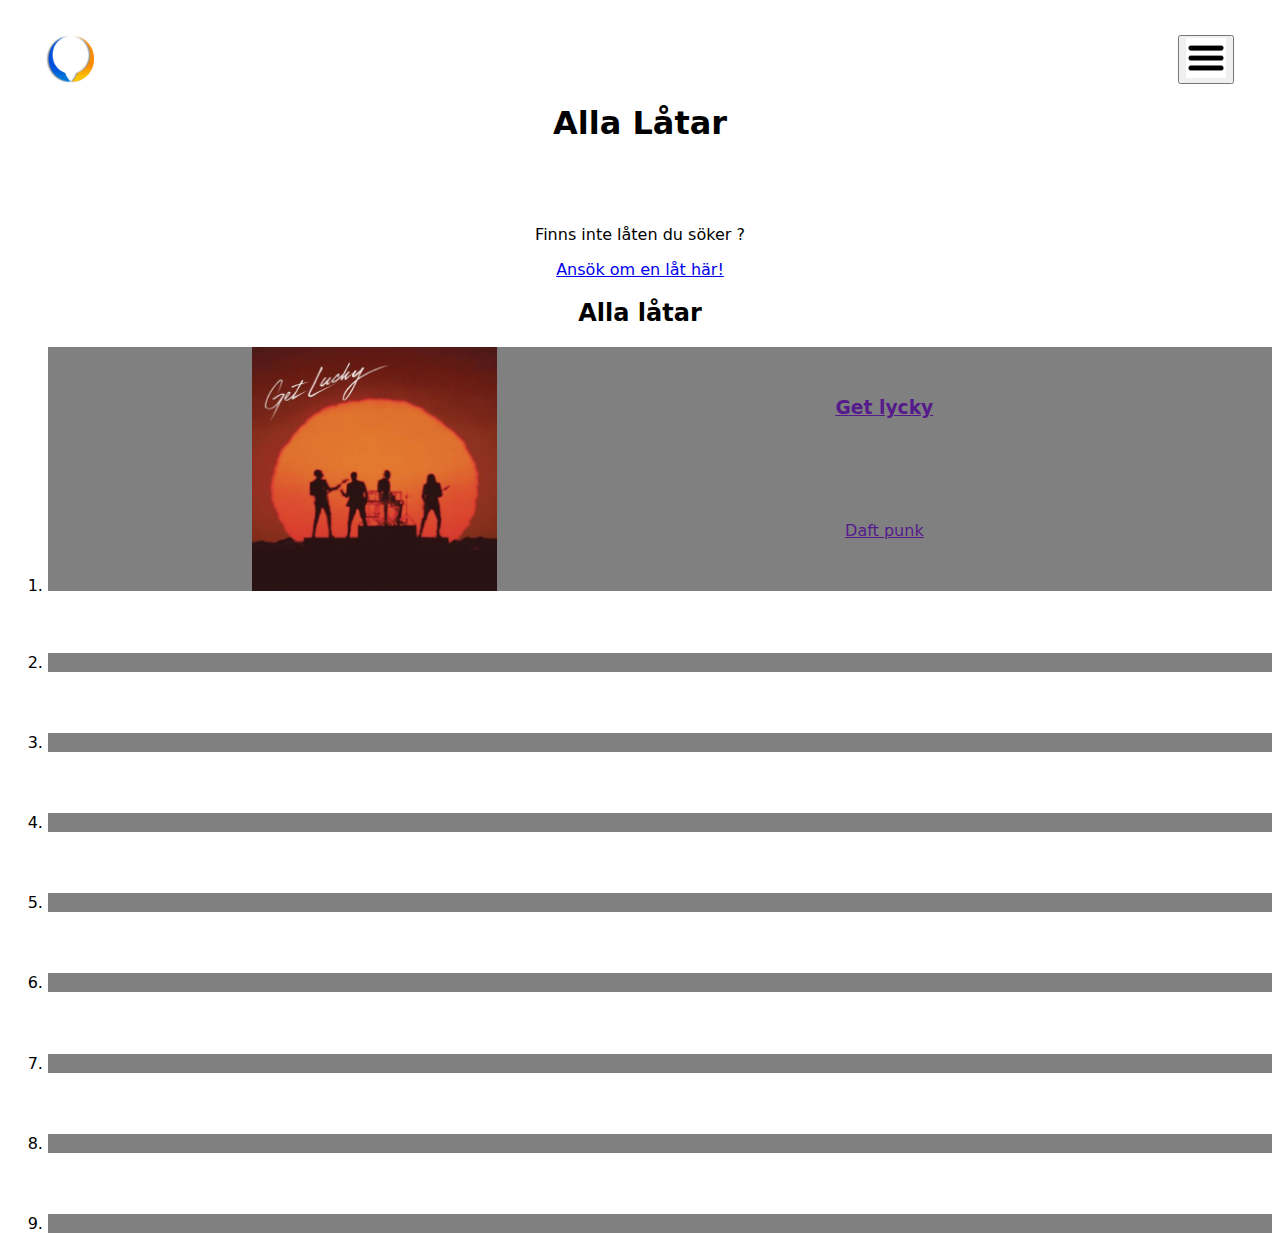
==== allaLatar.html @ bc0129ac "a" ====
<!DOCTYPE html>
<head>
    <meta charset="UTF-8">
    <title>Bättre Musik Inlärning </title>
    <link rel="stylesheet" href="CSS/styles.css">
    <script src="JS/script.js"></script>
    <meta name="viewport" content="width=device-width, initial-scale=1.0" />
</head>
<body id="allaLatarBody">
    <header>
        <h1>Alla Låtar</h1>
    </header>
    <nav id="closedMenu">
        <ul>
            <li >
                <a href="index.html">
                    <img src="IMG/logo.png" alt="Logo">
                </a>
            </li>
            <li>
                <button type="button" name="openMenu" id="openMenu"><img src="IMG/menu.png" alt="expandera menyn"></button>
            </li>
        </ul>
    </nav>
    <div id="fullScreenMenu">
        <ul>
            <li><a class="hittaLat" href="hittaDinNastaLat.html">Hitta en Ny Låt !</a></li>
            <li><a href="allaLatar.html">Alla Låtar</a></li>
            <li><a href="spelrum.html">spelrum</a></li>
            <li><a href="lektioner.html">Lektioner</a></li>
        </ul>
    </div>
    <section>
        <p>Finns inte låten du söker ?</p>
        <a href="formulär.html">Ansök om en låt här!</a>
    </section>

    <section>
        <h2>Alla låtar</h2>
        <ol>
            <li>
                <a href="">
                    <img src="IMG/getLuckyImg.jpeg" alt="get lucky bild">
                    <h3>Get lycky</h3>
                    <p>Daft punk</p>
                </a>
                
            </li>
            <li>
                <img>
                <h3></h3>
                <p></p>
            </li>
            <li>
                <img>
                <h3></h3>
                <p></p>
            </li>
            <li>
                <img>
                <h3></h3>
                <p></p>
            </li>
            <li>
                <img>
                <h3></h3>
                <p></p>
            </li>
            <li>
                <img>
                <h3></h3>
                <p></p>
            </li>
            <li>
                <img>
                <h3></h3>
                <p></p>
            </li>
            <li>
                <img>
                <h3></h3>
                <p></p>
            </li>
            <li>
                <img>
                <h3></h3>
                <p></p>
            </li>
        </ol>
    </section>

</body>
---- CSS/styles.css ----
/* global - mobile*/
body{
    font-family: system-ui, sans-serif;
    font-weight: normal;
    text-align: center;
    text-decoration: none;
    display:grid;
    grid-template-rows:
    75px
    auto
    auto
    50px
    ;
    grid-template-areas: 
    "nav"
    "header"
    "main"
    "footer"
    ;
}
nav{
    grid-area: nav;
}
#closedMenu{
    z-index:2;
}
#closedMenu ul{
    list-style: none;
    overflow:hidden;
    height: 100%;
    width: 100%;
    padding:0;
    padding-top:3vh;
    margin:0;
}
#closedMenu ul> li{
    display: inline-block;
}
#closedMenu ul img{
    width:3em;
    height:3em
}
#closedMenu ul> :nth-child(2){
    float:right;
    right:0;
    padding-right:3vw;
}

#closedMenu ul> :nth-child(1){
    float:left;
    left:0;
    padding-left:3vw;
}
#fullScreenMenu{
    z-index:1;
    width: 0;
    height:100vh;
    overflow:hidden;
    position:fixed;
    top:0;
    background:white;

}
#fullScreenMenu >ul{
    list-style-type:none;
    padding:0;
};

#fullScreenMenu > ul  li {
    padding-bottom:5em;
}


header>h2{
    grid-area: header;
}
header{
    padding-bottom:5vh;
}

/*Nästa låt form*/
#hittaDinNastaLatForm{
    width:0;
    z-index:1;
    background:white;
    height:97vh;
    overflow:hidden;
    position:absolute;
    top:3vh;
    left:50vw;
    transform: translate(-50%,0);

}
#index{
    grid-area: main;
    display:grid;
    grid-template-rows:
    30vh
    auto
    auto
    auto;
    grid-template-columns: 1fr;
    grid-gap: 2em 0;
    grid-template-areas: 
    "aktuellt "
    "hitta "
    "allaLatar "
    "spelrum"
    "lektioner "
    ;
    place-items: center;

}
#index>.aktuellt{
    grid-area: aktuellt;
    height:100%;

}
#index> .hittaDinNastaLat{
    grid-area: hitta;
    padding:1em 0.5em 1em 0.5em;
    border-radius: 10px;
    background:grey;
}
#index> a img{
max-height:20ch;
max-width:30ch
}



#index> .allaLatar{
    grid-area: allaLatar;
    padding:1em 0.5em 1em 0.5em;
    border-radius: 10px;
    background:grey;
}
#index> .spelrum{
    grid-area: spelrum;
    padding:1em 0.5em 1em 0.5em;
    border-radius: 10px;
    background:grey;
}

#index> .lektioner{
    grid-area: lektioner;
    padding:1em 0.5em 1em 0.5em;
    border: 1px salmon solid;
    border-radius: 10px;
    background:grey;
}


#index >.aktuellt > #aktuellt1{
    background-color: red;
    width:17em;
    height:100%;
}


#index  #flexContainer{
    background: grey;
    display:flex;
    flex-direction: column;
    justify-content: center;
    align-items: center;
    gap:10px;
    width:100%;
}
#index  #flexContainer > button{
    width:25%;
    width:15em;
    height:7em;
    padding:0;
    margin: 0 auto 0 auto;
}

#index > .lektioner{
    width:70%;
}
#index > .lektioner >h2{
    padding-right:100%;
    padding-bottom:5%;
}


/*Lektioner.html*/

#lektioner ul{
    padding:0;
}
#lektioner ul li{
    display:inline-block;
    overflow:hidden;
    padding: 15px;
    padding-top: 0;
}
#lektioner .flexContainerLektioner{
    display: flex;
    justify-content: center;
}

#lektioner > section  > img{
    max-height:35vh;
    max-width:55vw;
}
#lektioner > section noscript img{
    max-height:35vh;
    max-width:55vw;
}


/*Lektioner.html*/


/*Hittadin nästa låt*/
#hittaDinNastaLat section{
    padding:30px;
    padding-bottom:4rem;
    margin-top:40px;
    background:grey;
    height:35vh;
    
}
#hittaDinNastaLat ol{
    padding:0;
}
#hittaDinNastaLat label{
    padding:10% 30% 10% 30%;
}
#hittaDinNastaLat #test{
    position:absolute;
    width:90vw;
    height:80;
    background:white;
    z-index:1;
    left:0;
    overflow:hidden;
    min-width:0;
}

#hittaDinNastaLat ol li{
    overflow:hidden;
    background:grey;
    padding-bottom:4rem;
    padding-top:4rem;
    margin-bottom:3rem;
}

#hittaDinNastaLat section img{
    max-width:12em;
    max-height:12em;
}

#hittaDinNastaLat section h2{
    margin-top:0;
}

#hittaDinNastaLat #submitButton{
    padding:1em;
}

#hittaDinNastaLat #songContainer{
    display:none;
    overflow:hidden;
}
/*Hittadin nästa låt*/
/*allalåtar.html*/

#allaLatarBody section ol li a{
    display:grid;
    grid-template-columns: 20% 30%;
    grid-template-rows: 1fr 1fr;
    grid-template-areas: 
    "img title"
    "img artist";
    align-items: center;
    justify-content: space-evenly;
}
#allaLatarBody section ol li{
    
    background: grey;
    margin-bottom:5%;
}

#allaLatarBody section ol li img{
    grid-area: img;
    max-width:100%;
    max-height:100%;
    
    
}

#allaLatarBody section ol li h3{
    grid-area: title;
    margin:0;
}

#allaLatarBody section ol li p{
    grid-area: artist;
    margin:0;
}
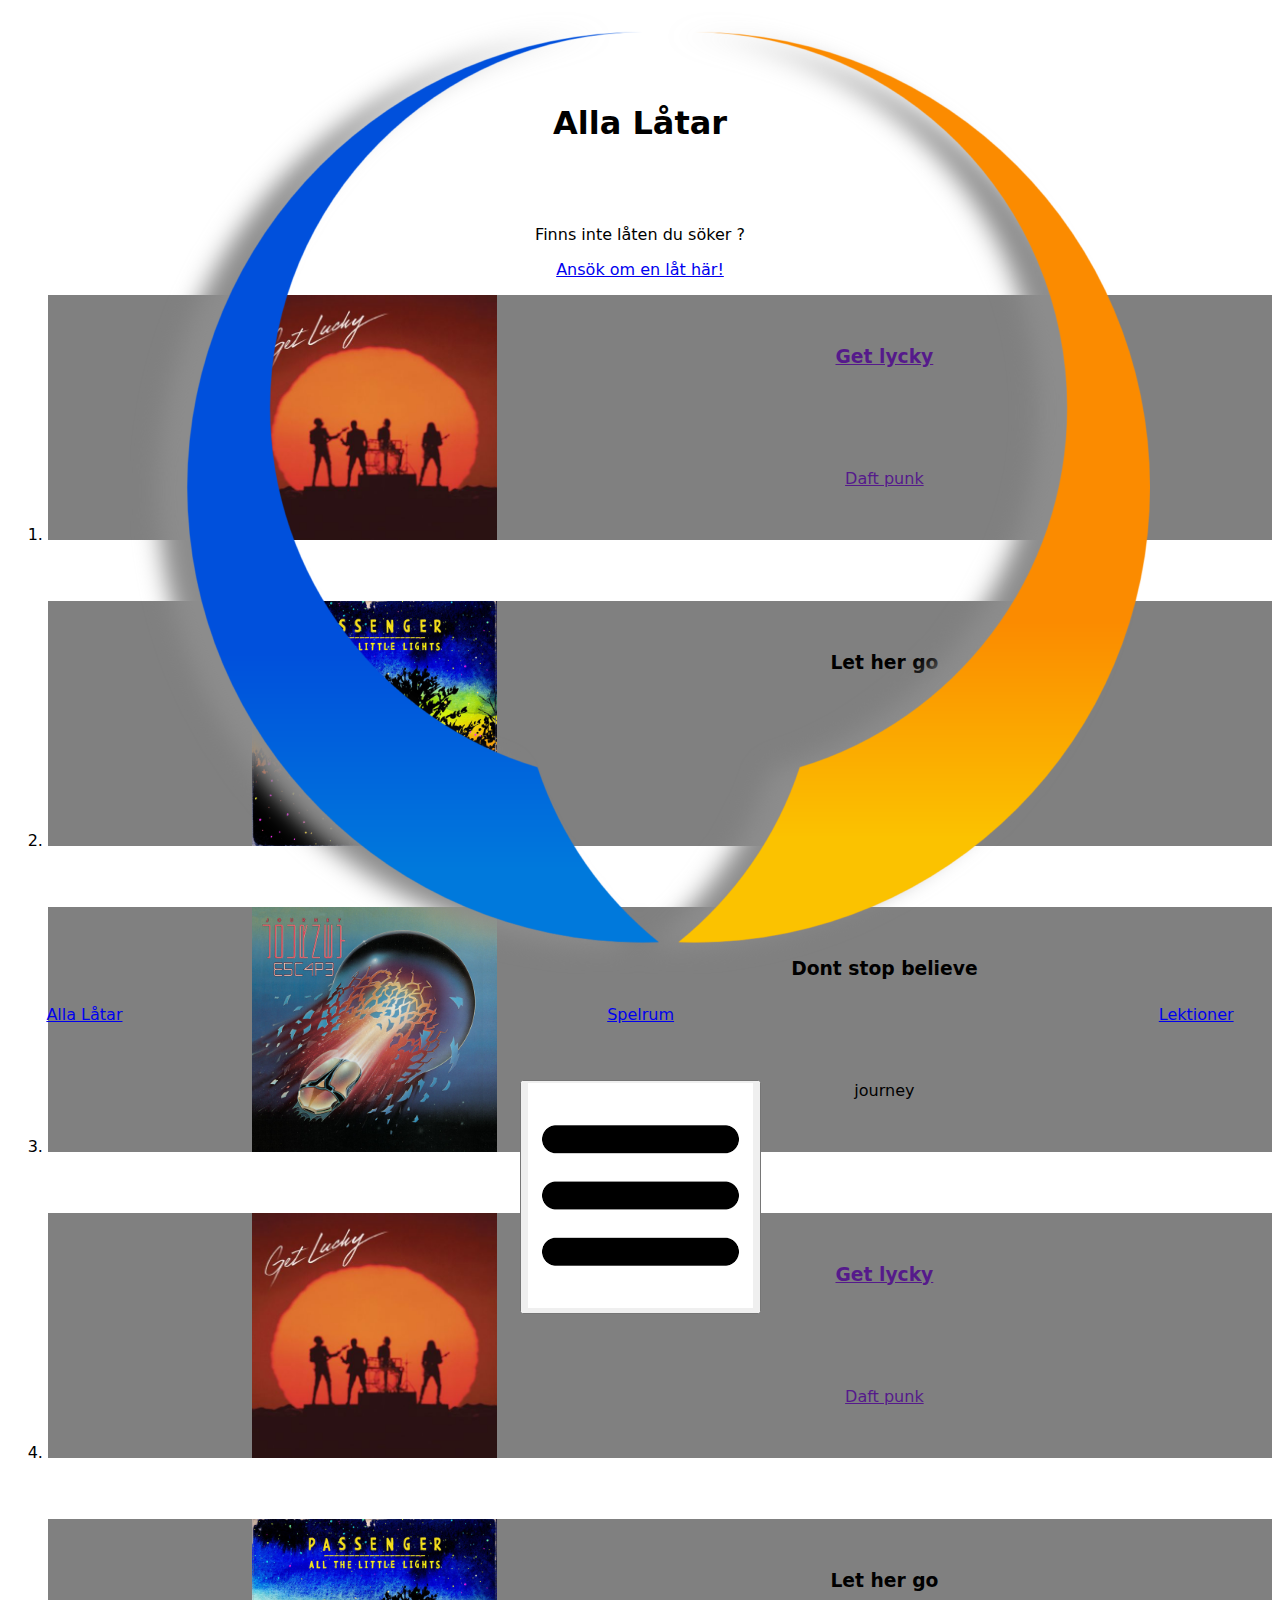
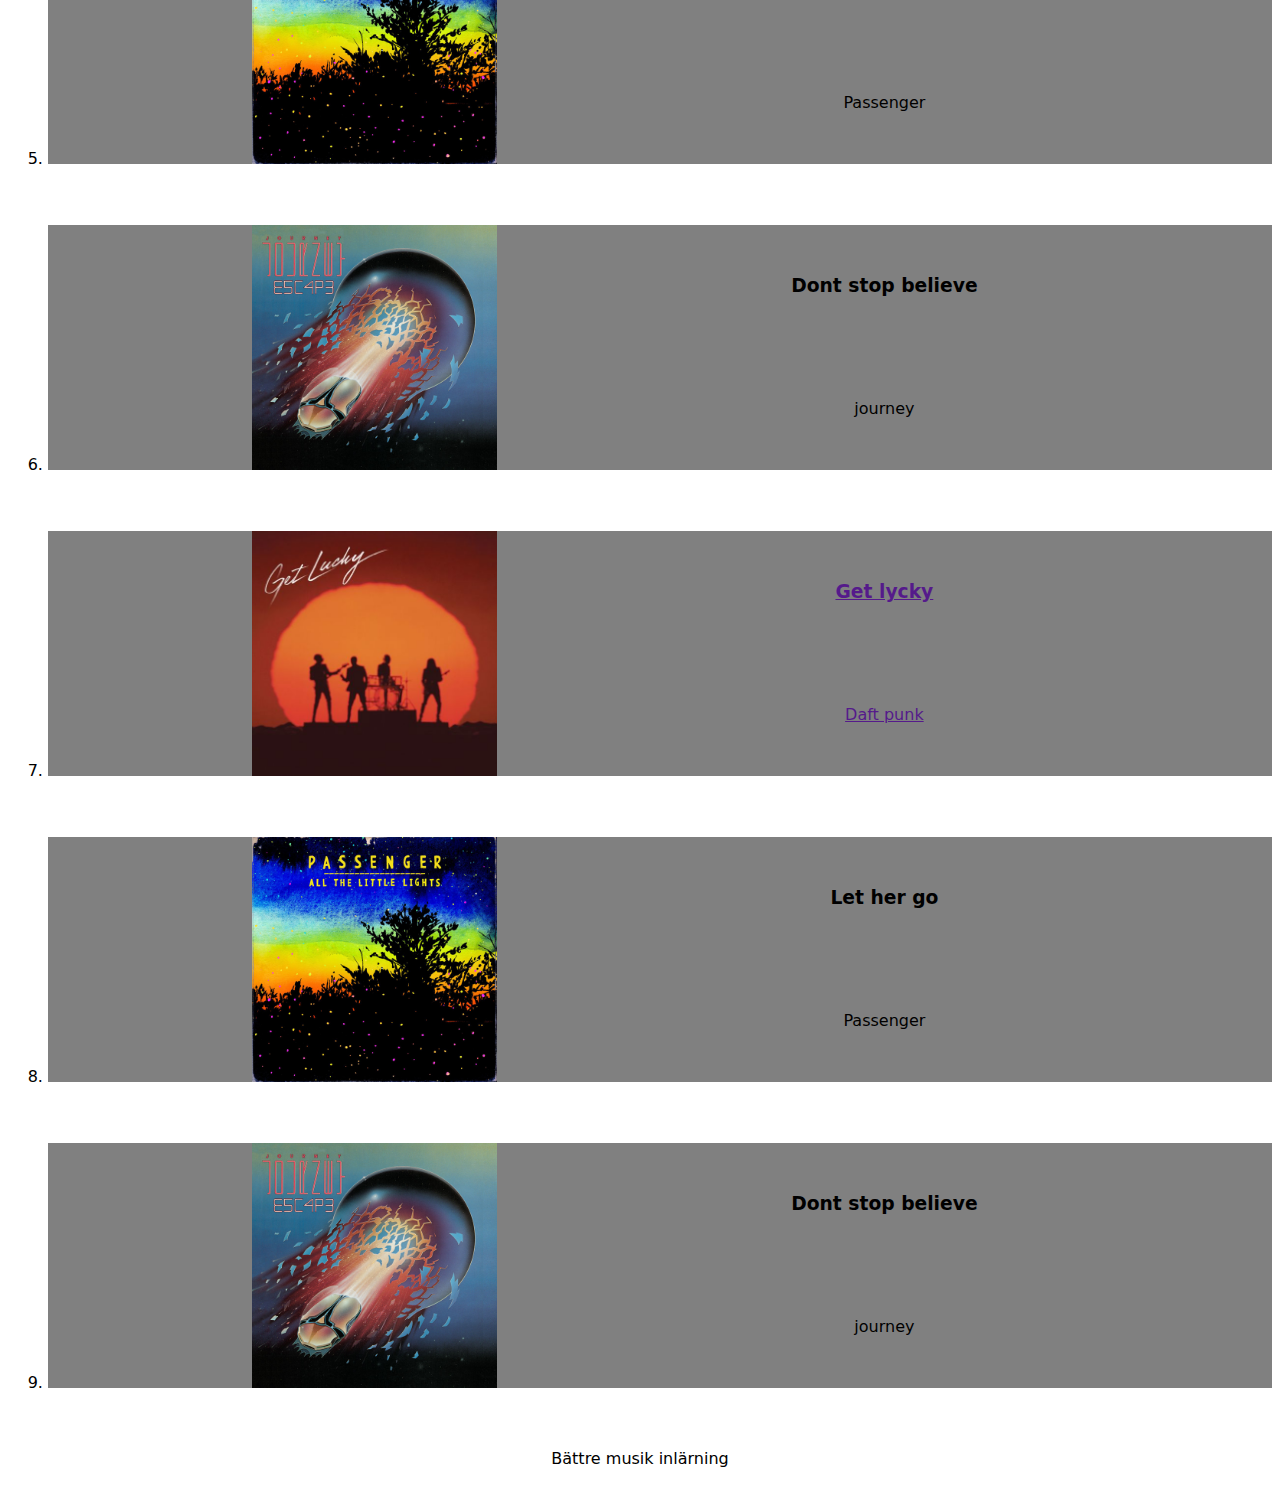
==== commit dd9860a4: "Last hemma" ====
--- a/allaLatar.html
+++ b/allaLatar.html
@@ -1,93 +1,112 @@
 <!DOCTYPE html>
-<head>
-    <meta charset="UTF-8">
-    <title>Bättre Musik Inlärning </title>
-    <link rel="stylesheet" href="CSS/styles.css">
-    <script src="JS/script.js"></script>
-    <meta name="viewport" content="width=device-width, initial-scale=1.0" />
-</head>
-<body id="allaLatarBody">
-    <header>
-        <h1>Alla Låtar</h1>
-    </header>
-    <nav id="closedMenu">
-        <ul>
-            <li >
-                <a href="index.html">
-                    <img src="IMG/logo.png" alt="Logo">
-                </a>
-            </li>
-            <li>
-                <button type="button" name="openMenu" id="openMenu"><img src="IMG/menu.png" alt="expandera menyn"></button>
-            </li>
-        </ul>
-    </nav>
-    <div id="fullScreenMenu">
-        <ul>
-            <li><a class="hittaLat" href="hittaDinNastaLat.html">Hitta en Ny Låt !</a></li>
-            <li><a href="allaLatar.html">Alla Låtar</a></li>
-            <li><a href="spelrum.html">spelrum</a></li>
-            <li><a href="lektioner.html">Lektioner</a></li>
-        </ul>
-    </div>
-    <section>
-        <p>Finns inte låten du söker ?</p>
-        <a href="formulär.html">Ansök om en låt här!</a>
-    </section>
-
-    <section>
-        <h2>Alla låtar</h2>
-        <ol>
-            <li>
-                <a href="">
-                    <img src="IMG/getLuckyImg.jpeg" alt="get lucky bild">
-                    <h3>Get lycky</h3>
-                    <p>Daft punk</p>
-                </a>
-                
-            </li>
-            <li>
-                <img>
-                <h3></h3>
-                <p></p>
-            </li>
-            <li>
-                <img>
-                <h3></h3>
-                <p></p>
-            </li>
-            <li>
-                <img>
-                <h3></h3>
-                <p></p>
-            </li>
-            <li>
-                <img>
-                <h3></h3>
-                <p></p>
-            </li>
-            <li>
-                <img>
-                <h3></h3>
-                <p></p>
-            </li>
-            <li>
-                <img>
-                <h3></h3>
-                <p></p>
-            </li>
-            <li>
-                <img>
-                <h3></h3>
-                <p></p>
-            </li>
-            <li>
-                <img>
-                <h3></h3>
-                <p></p>
-            </li>
-        </ol>
-    </section>
-
-</body>
-   +<html lang="sv">
+    <head>
+        <meta charset="UTF-8">
+        <title>Bättre Musik Inlärning </title>
+        <link rel="stylesheet" href="CSS/styles.css">
+        <script src="JS/script.js"></script>
+        <meta name="viewport" content="width=device-width, initial-scale=1.0">
+    </head>
+    <body id="allaLatarBody">
+        <header>
+            <h1>Alla Låtar</h1>
+        </header>
+        <nav id="closedMenu">
+            <a href="index.html" id="logo">
+                <img src="IMG/logo.png" alt="Logo">
+            </a>
+            <ul id="navList">
+                <li><a href="allaLatar.html">Alla Låtar</a></li>
+                <li><a href="lektioner.html">Lektioner</a></li>
+                <li><a href="spelrum.html">Spelrum</a></li>
+            </ul>
+            <button type="button" name="openMenu" id="openMenu"><img src="IMG/menu.png" alt="expandera menyn"></button>
+        </nav>
+        <div id="fullScreenMenu" >
+            <ul>
+                <li><a class="hiddenMenuLink href="index.html" tabindex="-1">Hem</a></li>
+                <li><a class="hiddenMenuLink class="hittaLat" href="hittaDinNastaLat.html" tabindex="-1">Hitta en Ny Låt !</a></li>
+                <li><a class="hiddenMenuLink href="allaLatar.html" tabindex="-1">Alla Låtar</a></li>
+                <li><a class="hiddenMenuLink href="spelrum.html" tabindex="-1">spelrum</a></li>
+                <li><a class="hiddenMenuLink href="lektioner.html tabindex="-1">Lektioner</a></li>
+            </ul>
+        </div>
+        <main id="allaLatar">
+            <section>
+                <p>Finns inte låten du söker ?</p>
+                <a href="formulär.html">Ansök om en låt här!</a>
+                <ol start="1">
+                    <li>
+                        <a href="">
+                            <img src="IMG/getLuckyImg.jpeg" alt="get lucky bild">
+                            <h3>Get lycky</h3>
+                            <p>Daft punk</p>
+                        </a>
+                        
+                    </li>
+                    <li>
+                        <a>
+                            <img src="IMG/letHerGoImg.jpeg" alt="Bild för let her go">
+                            <h3>Let her go</h3>
+                            <p>Passenger</p>
+                        </a>
+                    </li>
+                    <li>
+                        <a>
+                            <img src="IMG/dontStopBelievingImg.jpeg" alt="bild för dont stop belieng">
+                            <h3>Dont stop believe</h3>
+                            <p>journey</p>
+                        </a>
+                    </li>
+                    <li>
+                        <a href="">
+                            <img src="IMG/getLuckyImg.jpeg" alt="get lucky bild">
+                            <h3>Get lycky</h3>
+                            <p>Daft punk</p>
+                        </a>
+                        
+                    </li>
+                    <li>
+                        <a>
+                            <img src="IMG/letHerGoImg.jpeg" alt="Bild för let her go">
+                            <h3>Let her go</h3>
+                            <p>Passenger</p>
+                        </a>
+                    </li>
+                    <li>
+                        <a>
+                            <img src="IMG/dontStopBelievingImg.jpeg" alt="bild för dont stop belieng">
+                            <h3>Dont stop believe</h3>
+                            <p>journey</p>
+                        </a>
+                    </li>
+                    <li>
+                        <a href="">
+                            <img src="IMG/getLuckyImg.jpeg" alt="get lucky bild">
+                            <h3>Get lycky</h3>
+                            <p>Daft punk</p>
+                        </a>
+                        
+                    </li>
+                    <li>
+                        <a>
+                            <img src="IMG/letHerGoImg.jpeg" alt="Bild för let her go">
+                            <h3>Let her go</h3>
+                            <p>Passenger</p>
+                        </a>
+                    </li>
+                    <li>
+                        <a>
+                            <img src="IMG/dontStopBelievingImg.jpeg" alt="bild för dont stop belieng">
+                            <h3>Dont stop believe</h3>
+                            <p>journey</p>
+                        </a>
+                    </li>
+                </ol>
+            </section>
+        </main>
+        <footer>
+            Bättre musik inlärning
+        </footer>
+    </body>
+</html>--- a/CSS/styles.css
+++ b/CSS/styles.css
@@ -57,7 +57,7 @@
     height:100vh;
     overflow:hidden;
     position:fixed;
-    top:0;
+    top:10%;
     background:white;
 
 }
@@ -299,4 +299,44 @@
 #allaLatarBody section ol li p{
     grid-area: artist;
     margin:0;
-}+}
+
+/*ALLA LÅTAR*/
+
+/*Latsida.html*/
+
+#indexLatSida main button img{
+    max-width:5em;
+    max-height:5em;
+    pointer-events: none;
+}
+
+#indexLatSida main #ackord{
+    max-width:97vw;
+}
+#indexLatSida main div:nth-of-type(1){
+    background:grey;
+    padding-bottom:3em;
+}
+
+/*Latsida*/
+/*Spelrum*/
+#indexSpelrum >main>section:first-of-type > div{
+    background:grey;
+    display:flex;
+    flex-direction:row;
+    text-align:center;
+    justify-content:center;
+    width:50vw;
+    margin-left:auto;
+    margin-right:auto;
+}
+#indexSpelrum >main>section:first-of-type>img{
+    max-width:10em;
+    max-height:10em;
+}
+#indexSpelrum >main>section:first-of-type>div img{
+    max-width:3em;
+    max-height:3em;
+}
+/*Spelrum*/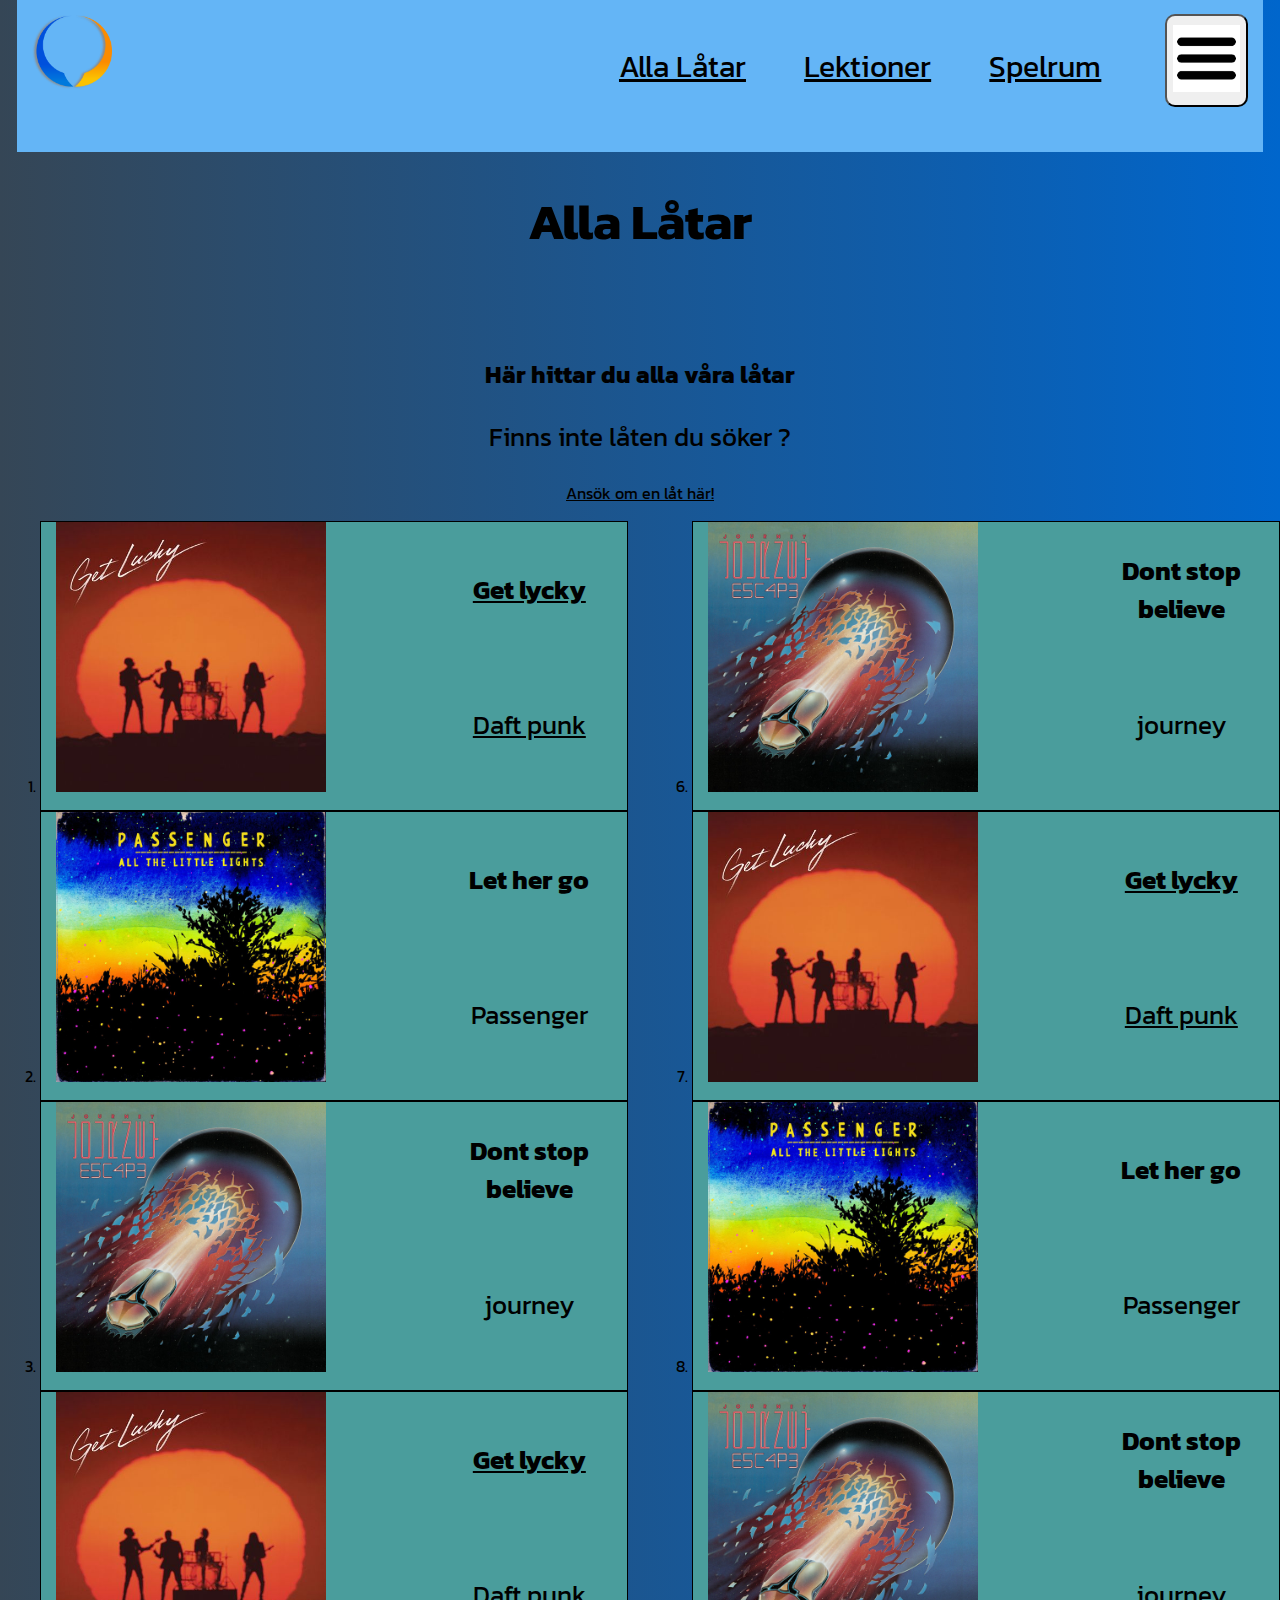
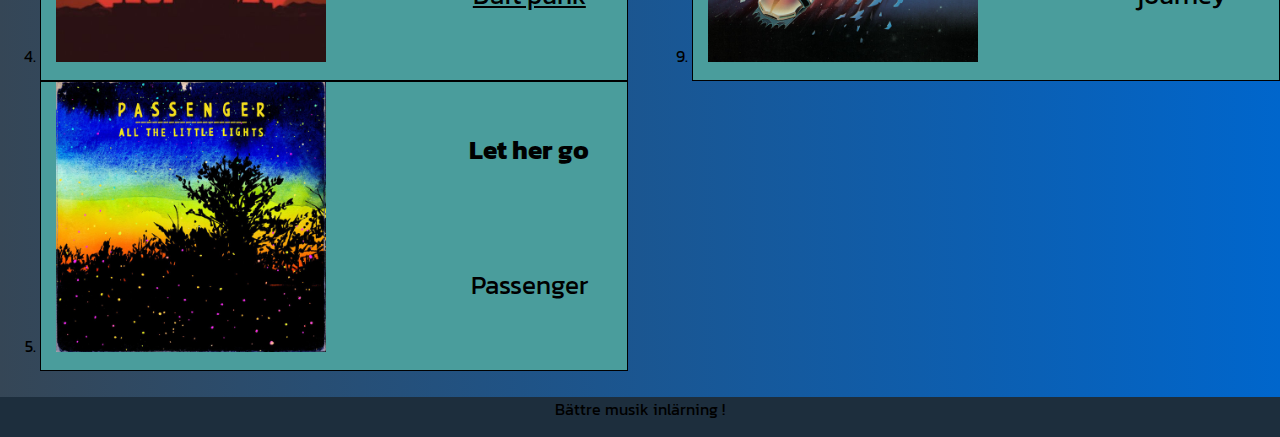
==== commit 572e6d08: "typ sista" ====
--- a/allaLatar.html
+++ b/allaLatar.html
@@ -11,6 +11,9 @@
         <header>
             <h1>Alla Låtar</h1>
         </header>
+        <!-- Meny som altid är synlig
+        ul är endast synlig på breda skärmar
+        -->
         <nav id="closedMenu">
             <a href="index.html" id="logo">
                 <img src="IMG/logo.png" alt="Logo">
@@ -22,17 +25,21 @@
             </ul>
             <button type="button" name="openMenu" id="openMenu"><img src="IMG/menu.png" alt="expandera menyn"></button>
         </nav>
+        <!--Meny som expanderar, ej synlig i vanliga fall
+        -->
         <div id="fullScreenMenu" >
             <ul>
-                <li><a class="hiddenMenuLink href="index.html" tabindex="-1">Hem</a></li>
-                <li><a class="hiddenMenuLink class="hittaLat" href="hittaDinNastaLat.html" tabindex="-1">Hitta en Ny Låt !</a></li>
-                <li><a class="hiddenMenuLink href="allaLatar.html" tabindex="-1">Alla Låtar</a></li>
-                <li><a class="hiddenMenuLink href="spelrum.html" tabindex="-1">spelrum</a></li>
-                <li><a class="hiddenMenuLink href="lektioner.html tabindex="-1">Lektioner</a></li>
+                <li><a class="hiddenMenuLink" href="index.html" tabindex="-1">Hem</a></li>
+                <li><a class="hiddenMenuLink" class="hittaLat" href="hittaDinNastaLat.html" tabindex="-1">Hitta en Ny Låt !</a></li>
+                <li><a class="hiddenMenuLink" href="allaLatar.html" tabindex="-1">Alla Låtar</a></li>
+                <li><a class="hiddenMenuLink" href="spelrum.html" tabindex="-1">spelrum</a></li>
+                <li><a class="hiddenMenuLink" href="lektioner.html tabindex="-1">Lektioner</a></li>
             </ul>
         </div>
         <main id="allaLatar">
+            <!-- Section med titel och en ordnard lista som startar på 1-->
             <section>
+                <h2>Här hittar du alla våra låtar</h2>
                 <p>Finns inte låten du söker ?</p>
                 <a href="formulär.html">Ansök om en låt här!</a>
                 <ol start="1">
--- a/CSS/styles.css
+++ b/CSS/styles.css
@@ -1,12 +1,28 @@
+@import url('https://fonts.googleapis.com/css2?family=Kanit:ital,wght@0,100;0,200;0,300;0,400;0,500;0,600;0,700;0,800;0,900;1,100;1,200;1,300;1,400;1,500;1,600;1,700;1,800;1,900&display=swap');
+
+/*Berättar var fontent kan laddas ner ifrån, hittar dock ej filen*/
+
+@font-face {
+    font-family: system-ui;
+    src: url(system-ui.woff);
+}
+/*Importerar en fonten kanit*/
+
 /* global - mobile*/
+
+/*Skapar en grid där standard html elementen ska var, ser även till så att allt hamnar i center
+Gör en fontstack och väljer font-weight
+*/
 body{
-    font-family: system-ui, sans-serif;
+    font-family: Kanit,system-ui, sans-serif;
     font-weight: normal;
     text-align: center;
+    justify-content:center;
     text-decoration: none;
     display:grid;
+    place-items:center;
     grid-template-rows:
-    75px
+    150px
     auto
     auto
     50px
@@ -14,70 +30,120 @@
     grid-template-areas: 
     "nav"
     "header"
-    "main"
-    "footer"
-    ;
+    "main";
+    margin:0;
+    background-image:linear-gradient(to right,	#354656,#0066cc);
+    min-height: 100vh;
+    position: relative;
+}
+/*Ställer in värden för generella element som att sections ska ha border-radius*/
+h1{
+    font-size:2.5rem;
+}
+a:link{
+    color:black;
+    text-decoration: underline;
+}
+footer::after{
+    content:'!';
+}
+
+a:visited {
+    color: black;
+  }
+a:hover{
+    color:red;
+    text-decoration:underline;
+}
+a:focus {
+    outline: none; 
+    border-bottom: 1Ch solid blue; 
 }
 nav{
     grid-area: nav;
 }
+footer{
+    background:#1d2e3d;
+    position: absolute;
+    bottom: 0;
+    width: 100%;
+    height: 2.5rem;  
+}
+button{
+    border-radius:10px;
+}
+section{
+    border-radius:5Ex;
+}
+table, th, td {
+    border: 1px solid black;
+    border-collapse: collapse;
+  }
+td,th{
+    padding:5px;
+}
+li{
+    padding-bottom:2vh;
+}
+
+header>h2{
+    grid-area: header;
+}
+header{
+    padding-bottom:5vh;
+}
+/* Gör att menyn alltid hamnar överst och placerar föremålen på rätt plats */
 #closedMenu{
     z-index:2;
-}
+    display:flex;
+    width:95vw;
+    height:auto;
+    padding:15px;
+}
+/*Gör att listan är osynlig på små skärmar*/
 #closedMenu ul{
-    list-style: none;
-    overflow:hidden;
-    height: 100%;
-    width: 100%;
-    padding:0;
-    padding-top:3vh;
-    margin:0;
-}
+    display:none;
+}
+/*Gör listan horizontell*/
 #closedMenu ul> li{
     display: inline-block;
 }
-#closedMenu ul img{
-    width:3em;
-    height:3em
-}
-#closedMenu ul> :nth-child(2){
-    float:right;
-    right:0;
-    padding-right:3vw;
-}
-
-#closedMenu ul> :nth-child(1){
-    float:left;
-    left:0;
+/*Ställer in storlekar på objekten*/
+#closedMenu  img{
+    max-width:5em;
+    max-height:5em
+}
+#closedMenu button{
+    margin-left:auto;
+    height:7em;
+}
+#closedMenu:first-child{   
     padding-left:3vw;
 }
+/*Fullskärmsmenyn är över allt annat men under menyn
+Width=0 för att den ej ska synas
+position:fixed; eftersom om använaren scrollar kommer menyn följa med.
+*/
 #fullScreenMenu{
     z-index:1;
+    padding-top:5vh;
     width: 0;
     height:100vh;
     overflow:hidden;
     position:fixed;
-    top:10%;
-    background:white;
-
+    background:#64b5f6;
+    top:15vh;
 }
 #fullScreenMenu >ul{
     list-style-type:none;
     padding:0;
-};
-
-#fullScreenMenu > ul  li {
-    padding-bottom:5em;
-}
-
-
-header>h2{
-    grid-area: header;
-}
-header{
-    padding-bottom:5vh;
-}
-
+}
+body #fullScreenMenu > ul  li {
+    margin: 10px 0;
+}
+body #fullScreenMenu > ul  li a{
+    font-size:22px;
+}
 /*Nästa låt form*/
 #hittaDinNastaLatForm{
     width:0;
@@ -89,8 +155,10 @@
     top:3vh;
     left:50vw;
     transform: translate(-50%,0);
-
-}
+}
+/*Nästa låt form*/
+/*CSS för mobilen, designade först*/
+/*index*/
 #index{
     grid-area: main;
     display:grid;
@@ -106,60 +174,65 @@
     "hitta "
     "allaLatar "
     "spelrum"
-    "lektioner "
-    ;
+    "lektioner ";
     place-items: center;
-
-}
-#index>.aktuellt{
+}
+#index .aktuellt{
     grid-area: aktuellt;
     height:100%;
-
+}
+#index a>#aktuellt1{
+    height:100%;
 }
 #index> .hittaDinNastaLat{
     grid-area: hitta;
     padding:1em 0.5em 1em 0.5em;
     border-radius: 10px;
-    background:grey;
-}
+    background:hsl(180, 79%, 24%);
+}
+/*Använder max-height för att bevara aspec ration på orginal bilden*/
 #index> a img{
 max-height:20ch;
 max-width:30ch
 }
-
-
-
 #index> .allaLatar{
     grid-area: allaLatar;
     padding:1em 0.5em 1em 0.5em;
     border-radius: 10px;
-    background:grey;
+    background:hsl(180, 79%, 24%);
 }
 #index> .spelrum{
     grid-area: spelrum;
     padding:1em 0.5em 1em 0.5em;
     border-radius: 10px;
-    background:grey;
-}
-
+    background:hsl(180, 79%, 24%);
+}
 #index> .lektioner{
     grid-area: lektioner;
     padding:1em 0.5em 1em 0.5em;
     border: 1px salmon solid;
     border-radius: 10px;
-    background:grey;
-}
-
-
-#index >.aktuellt > #aktuellt1{
+}
+#index .lektioner button{
+    background:#ffe0c8;
+}
+#index >.aktuellt >a> div{
     background-color: red;
     width:17em;
     height:100%;
-}
-
-
+    /*../ används eftersom den automatiskt kommer leta i /CSS därför måste vi gör så för att gå ut ett steg*/
+    background-image:url('../IMG/getLuckyImg.jpeg');
+    background-repeat: no-repeat;
+    /*Bakgrounden tar upp 100%x100% av diven*/
+    background-size: 100% 100%;
+    border-radius:5%;
+}
+#index >.aktuellt >a> #aktuellt1> h2{
+    background:#4a9d9c;
+}
 #index  #flexContainer{
-    background: grey;
+    /*Använder en flexContainer och flex för att enkelt kunna ändra orientation när man går till desktop*/
+    background: hsl(180, 79%, 24%);
     display:flex;
     flex-direction: column;
     justify-content: center;
@@ -174,53 +247,78 @@
     padding:0;
     margin: 0 auto 0 auto;
 }
-
 #index > .lektioner{
     width:70%;
+    background:hsl(180, 79%, 24%);
 }
 #index > .lektioner >h2{
     padding-right:100%;
     padding-bottom:5%;
 }
 
-
+/*index*/
 /*Lektioner.html*/
-
+#lektioner{
+    display:flex;
+    flex-direction: column;
+    justify-content: center;
+    align-items: center;
+}
 #lektioner ul{
     padding:0;
 }
 #lektioner ul li{
-    display:inline-block;
     overflow:hidden;
     padding: 15px;
     padding-top: 0;
-}
+    width:50vw;
+    height:10vh;
+
+}
+/*Återigen använder flex för att enklare byta mellan bred och smal skärm*/
 #lektioner .flexContainerLektioner{
     display: flex;
     justify-content: center;
 }
-
 #lektioner > section  > img{
+    /*avnänder vieport relativa mått enheter på viktiga bilder eftersom dem skalar bra*/
     max-height:35vh;
+    min-width:50vw;
     max-width:55vw;
+}
+#lektioner h2 ~ dl > dt{
+    border:1px solid black;
 }
 #lektioner > section noscript img{
     max-height:35vh;
     max-width:55vw;
 }
-
+#lektioner >ul> li> button{
+    width:100%;
+    height:100%;      
+}
+#lektioner >ul> li> button >img{
+    /*BIlden ska enbart vara synlig på desktop*/
+    display:none;
+}
+#lektioner  >ul>li>#gitarrLektioner{
+    background:#FF3D3D;
+}
+#lektioner>ul>li button{
+    background:hsl(180, 79%, 24%);
+}
 
 /*Lektioner.html*/
-
-
 /*Hittadin nästa låt*/
+
 #hittaDinNastaLat section{
     padding:30px;
     padding-bottom:4rem;
     margin-top:40px;
-    background:grey;
-    height:35vh;
-    
+    background:hsl(180, 79%, 24%);
+    /*Height auto får automatiskt med allt innehål så det ej rymmerut, försvinner eller överlappar*/
+    height:auto;
+    overflow:hidden;
 }
 #hittaDinNastaLat ol{
     padding:0;
@@ -228,46 +326,61 @@
 #hittaDinNastaLat label{
     padding:10% 30% 10% 30%;
 }
-#hittaDinNastaLat #test{
+#hittaDinNastaLat #quiz{
     position:absolute;
     width:90vw;
-    height:80;
+    height:auto;
     background:white;
+    /*Viktigt att denna kommer överst*/
     z-index:1;
     left:0;
     overflow:hidden;
+    /*denna har möjligheten att bli 0*/
     min-width:0;
-}
-
+    /*Positionerar i mitten genom gå 50% av sidan och ta bart 50% av sin egen storlek*/
+    left:50%;
+    transform:translate(-50%,0)
+}
 #hittaDinNastaLat ol li{
     overflow:hidden;
-    background:grey;
+    background:hsl(180, 79%, 24%);
     padding-bottom:4rem;
     padding-top:4rem;
     margin-bottom:3rem;
-}
-
+    border-radius:5px;
+}
+#hittaDinNastaLat fieldset{
+    border-radius:5px;
+}
 #hittaDinNastaLat section img{
     max-width:12em;
     max-height:12em;
 }
-
 #hittaDinNastaLat section h2{
     margin-top:0;
 }
-
 #hittaDinNastaLat #submitButton{
     padding:1em;
 }
-
-#hittaDinNastaLat #songContainer{
+#hittaDinNastaLat #songContainer section{
+    border-radius:5px;
+}
+/*Dessa ska ej vara synliga på mobile*/
+#hittaDinNastaLat #songContainer,#songContainer2,#songContainer3,#nivåTable{
     display:none;
-    overflow:hidden;
-}
+}
+#hittaDinNastaLat >.wideClass{
+    display:none;
+}
+/*Centrerar tabellen*/
+#hittaDinNastaLat table{
+    margin:0 auto 0 auto;
+}
+
 /*Hittadin nästa låt*/
 /*allalåtar.html*/
 
-#allaLatarBody section ol li a{
+#allaLatar section ol li a{
     display:grid;
     grid-template-columns: 20% 30%;
     grid-template-rows: 1fr 1fr;
@@ -275,54 +388,64 @@
     "img title"
     "img artist";
     align-items: center;
+    /*Lika mellan rum överallt */
     justify-content: space-evenly;
 }
-#allaLatarBody section ol li{
-    
-    background: grey;
-    margin-bottom:5%;
-}
-
-#allaLatarBody section ol li img{
+#allaLatar section ol li{
+    border:1px solid black;
+    background: #4a9d9c;
+}
+#allaLatar section ol li img{
     grid-area: img;
     max-width:100%;
-    max-height:100%;
-    
-    
-}
-
-#allaLatarBody section ol li h3{
+    max-height:100%;   
+}
+#allaLatar section ol li h3{
     grid-area: title;
     margin:0;
 }
-
-#allaLatarBody section ol li p{
+#allaLatar section ol li p{
     grid-area: artist;
     margin:0;
 }
 
 /*ALLA LÅTAR*/
-
 /*Latsida.html*/
 
-#indexLatSida main button img{
+#latSida button img{
     max-width:5em;
     max-height:5em;
+    /*Eftersom bilden ligger på knappen krävs denna för att knappens value ska gå att få*/
     pointer-events: none;
 }
-
-#indexLatSida main #ackord{
+#latSida #ackord{
+    /*Max width 97 och ej 100 för att undvika sidoscroll*/
     max-width:97vw;
 }
-#indexLatSida main div:nth-of-type(1){
+#latSida #info{
     background:grey;
     padding-bottom:3em;
 }
 
 /*Latsida*/
 /*Spelrum*/
-#indexSpelrum >main>section:first-of-type > div{
-    background:grey;
+
+#spelrum section button{
+    background:rgb(175, 255, 255);;
+}
+#spelrum section:first-of-type{
+    border:2px solid black;
+    overflow:hidden;
+    margin:0 auto 0 auto;
+}
+#spelrum section:nth-of-type(2){
+    border:2px solid black;
+    margin-top:10vh;
+    width:40vw;
+    margin:10vh auto 0 auto;
+}
+#spelrum>section:first-of-type > div{
+    background:hsl(180, 79%, 24%);
     display:flex;
     flex-direction:row;
     text-align:center;
@@ -331,12 +454,290 @@
     margin-left:auto;
     margin-right:auto;
 }
-#indexSpelrum >main>section:first-of-type>img{
-    max-width:10em;
-    max-height:10em;
-}
-#indexSpelrum >main>section:first-of-type>div img{
-    max-width:3em;
-    max-height:3em;
-}
-/*Spelrum*/+#spelrum>section:first-of-type>img{
+    max-width:60vw;
+}
+#spelrum>section:first-of-type>div img{
+    max-width:10vw;
+    max-height:10vw;
+}
+#spelrum>section:nth-of-type(2) img{
+    max-width:50vw;
+}
+#spelrum label{
+    display:inline-block;
+    width:100px;
+}
+/*simpel css animation/transition för att förstora ackord bilden*/
+#ackordImg{
+    overflow: hidden; 
+    cursor: pointer; 
+    transition: transform 0.5s ease; 
+}
+#ackordImg.expanded {
+    transform: scale(2); 
+}
+
+/*Spelrum*/
+/*Formulär*/
+
+#formSong form label,input{
+    display:block;
+}
+#formSong form label{
+    margin-bottom:2vh;
+}
+#formSong form label>input{
+margin:0 auto 0 auto;
+}
+#formSong form input[type='submit']{
+margin:0 auto 0 auto;
+}
+#formSong form input[type='number']:in-range{
+    background: green;
+}
+
+#formSong form input[type='number']:out-of-range{
+    background: red;
+}
+label p{
+    display:none;
+}
+input:checked ~ p{
+    display: block;
+}
+/*Formulär*/
+/*DESKTOP*/
+/*CSS som verkar när skärmen är 600px eller mer*/
+@media only screen and (min-width:600px){
+h1{
+    font-size:50px;
+}
+#closedMenu{
+    background:#64b5f6;
+    height:auto;
+    padding:15px;
+}
+/*Ger listan en display så att den syns och ställer in attrubuter*/
+#closedMenu ul{
+    display:block;
+    margin-left:auto;
+    padding-right:5vw;
+    font-size:30px;
+}
+#closedMenu>ul>li{
+    padding-left:4vw;
+}
+#closedMenu button{
+    margin:0;
+}
+/*Ändrar griden till en 3 spalts layout så att dem i mitten hamnar på det horizontella planet*/
+#index{
+    display:grid;
+    grid-template-columns: 1fr 2fr 1fr;
+    grid-template-rows:2fr 1fr 1fr;
+    grid-template-areas:
+    "aktuellt aktuellt aktuellt"
+    "alla hitta spelrum"
+    "lektioner lektioner lektioner"
+    ;
+    grid-row-gap:10vh;
+}
+#index .hittaDinNastaLat{
+    grid-area:hitta;
+    width:80%;
+    height:100%
+}
+#index .allaLatar{
+    grid-area:alla;
+    width:85%;
+    height:90%;
+}   
+#index .allaLatar img{
+    width:100%;
+}   
+#index .spelrum{
+    grid-area:spelrum;
+    width:85%;
+    height:90%
+}
+#index .spelrum img{
+    width:100%
+}
+#index .aktuellt {
+    grid-area:aktuellt;
+    justify-content:center;
+    width:50vw;
+    height:100%;
+}
+#index >.aktuellt >a>#aktuellt1{
+    width:100%;
+    background-image:url(../IMG/getLuckyImg.jpeg);
+    background-repeat: no-repeat;
+    background-size:100% 100%;
+}
+#index .lektioner{
+    grid-area:lektioner;
+    width:70%;
+    height:60%;
+    overflow:hidden;
+    display:flex;
+    flex-direction:column;
+    align-items:center;
+    justify-content:right;
+}
+#index .lektioner >#flexContainer{
+    /*Ändrar riktningen på flex för att passa en bredare skärm*/
+    flex-direction:row;
+    width:100%;
+    gap:2vw;
+}
+#index .lektioner > h2{
+    padding:0;
+    padding-right:80%;
+}
+#index .lektioner > #flexContainer > button{
+    width:50%;
+}
+/*index*/
+/*hittaDinNastaLat*/
+
+#hittaDinNastaLat >#quiz{
+    /*EFter som vi har mer plats på daesktop behövs inte frågan om svårhetsgrad så dräför tas den bort med en display:none*/
+    width:50%;
+    left:50%;
+    transform:translate(-50%,0);
+    display:none;
+}
+#hittaDinNastaLat #songContainer,#songContainer2,#songContainer3,#nivåTable{
+    /*Ändrar riktningen på flex för att passa en bredare skärm*/
+   display:flex;
+   flex-direction:row;
+   gap:5vw;
+}
+#hittaDinNastaLat div a{
+    width:28vw;
+    height:auto;
+}
+#hittaDinNastaLat table{
+    font-size:2.5vw;
+}
+#hittaDinNastaLat table tr:nth-child(odd){
+    background:red;
+}
+#hittaDinNastaLat >.wideClass{
+    /*Osynlig på mobile så behövs sättas en display*/
+    display:block;
+    background:#1d2e3d;
+    width:auto;
+    padding:5px;
+    margin-bottom:0;
+    margin-top:10vh;
+}
+
+/*HittaDInNAstaLAt*/
+/*Lektioenr*/
+
+#lektioner ul li{
+    /*Ta bort tecknet från listan*/
+    display: inline-block;
+    width:25vw;
+}
+#lektioner >ul >li >button >img{
+    display:block;
+    max-height:100%;
+    margin-left:35%;
+    pointer-events: none;
+}
+
+/*Lektioner*/
+/*Spelrum*/
+
+/*Gör bilderna mindre eftersom vw blir väldigt mycket större*/
+#spelrum section:first-of-type img{
+    max-width:30vw;
+}
+#spelrum section:first-of-type div button:first-child{
+    margin-right:auto;
+}
+#spelrum section:first-of-type div button img{
+    max-width:5vw;
+}
+#spelrum section:first-of-type div p{
+    margin-right:auto;
+    font-size:3vw;
+}
+#spelrum section:first-of-type div{
+    max-width:35vw;
+}
+#spelrum{
+    /*Ändrar riktningen på flex för att passa en bredare skärm*/
+    display:flex;
+    flex-direction:row;
+    gap:5vw;
+}
+#spelrum section:nth-of-type(2) img{
+    max-width:30vw;
+}
+#spelrum section:nth-of-type(2){
+    margin:0 auto 0 auto;
+    display:flex;
+    flex-direction:column;
+    align-items:center;
+}
+
+/*Spelrum*/
+/*Latsida*/
+
+/*Gör en ny grid för att passa en större skräm, 2 spalt istället för 1 spalt*/
+#latSida{
+    display:grid;
+    grid-template-columns:1fr 1fr;
+    grid-template-rows:auto 1fr;
+    grid-column-gap:5vw;
+    grid-template-areas:
+    "media info"
+    "ackord ackord";
+}
+#latSida> #info{
+    grid-area:info;
+}
+#latSida> #media{
+    grid-area:media;
+}
+#latSida>#ackordLatSida{
+    grid-area:ackord;
+    display:flex;
+    flex-direction:column;
+    height: auto;
+}
+#latSida>#ackordLatSida button{
+    width:20vw;
+}
+
+/*LATSIDA*/
+/*allalåtar*/
+
+#allaLatar ol{
+    /*Delar upp listan i två kolumner*/
+    column-count:2;
+    column-width:auto;
+    column-gap:5vw;
+}
+#allaLatar ol li{
+    height:30vh;
+    /*Ser till att en item i columen inte är på två rader*/
+    break-inside: avoid-column
+}
+#allaLatar ol li a{
+    height:100%;
+    /*FIck inte till en högre specificitet så tvingades därför använda !important*/
+    grid-template-columns:2fr 1fr !important; 
+}
+#allaLatar ol li a img{
+    max-width:90%;
+    margin-left:15px;
+}
+#allaLatar p,h3{
+    font-size:2vw;
+}}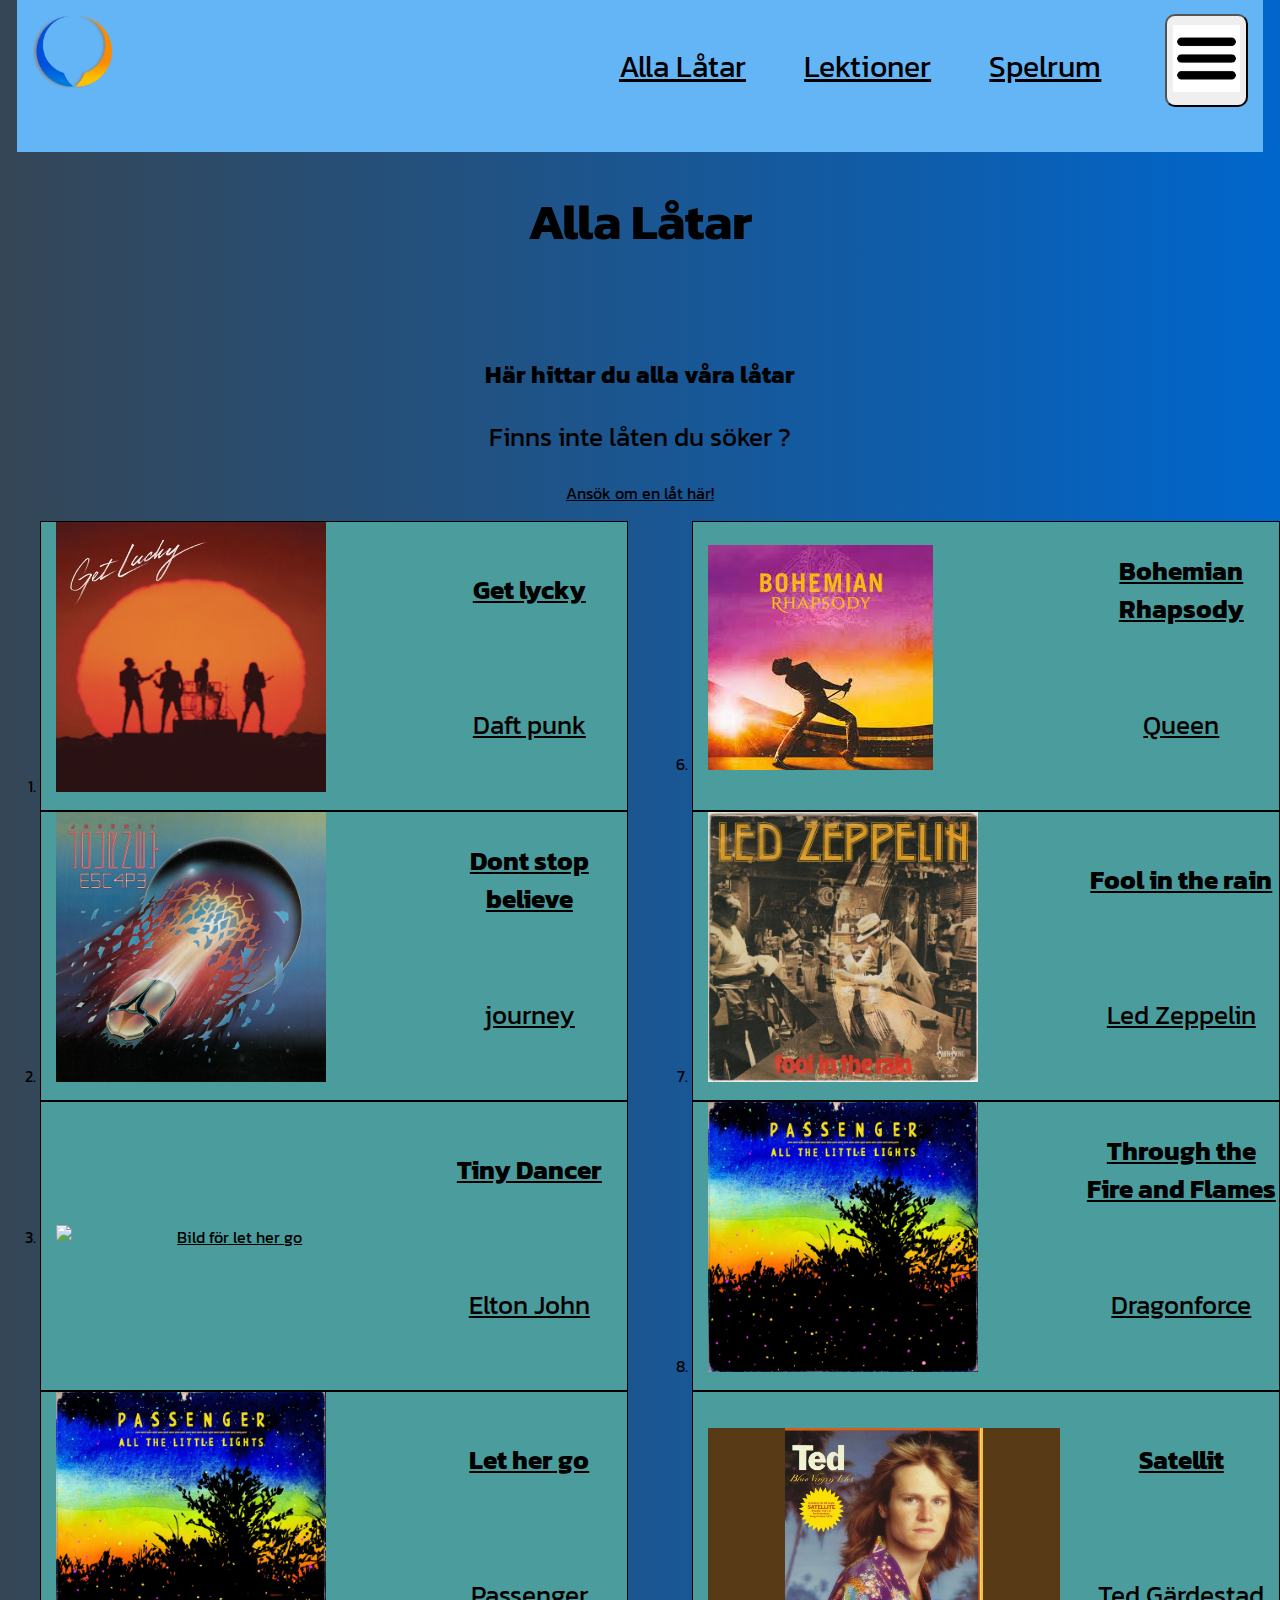
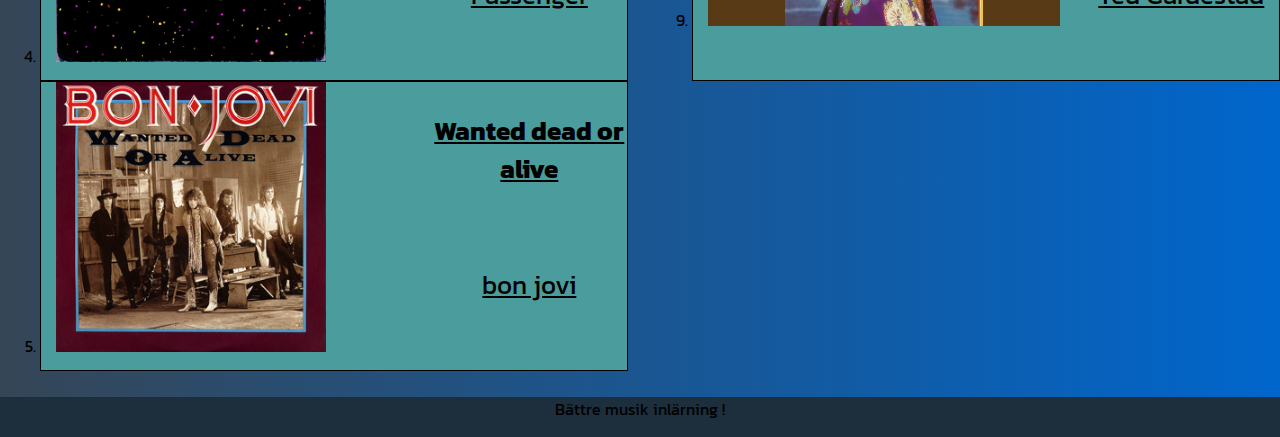
==== commit 4c8c5e48: "final changes" ====
--- a/allaLatar.html
+++ b/allaLatar.html
@@ -44,7 +44,7 @@
                 <a href="formulär.html">Ansök om en låt här!</a>
                 <ol start="1">
                     <li>
-                        <a href="">
+                        <a href="latSida.html?videoUrl=https%3A%2F%2Fwww.youtube.com%2Fembed%3Fv%3D5NV6Rdv1a3I%26pp%3DygUJZ2V0IGx1Y2t5&namn=get%20lucky&gitarrAckord=IMG%2FchordsGetLuckyGuitar.jpg&pianoAckord=IMG%2FchordsPianoGetLucky.png&trummorAckord=IMG%2FchordsGetLuckyDrums.jpg&artist=Daft%20punk&beskrivning=En%20funk-%20och%20discoproduktion%20av%20den%20franska%20elektroniska%20duon%20Daft%20Punk%2C%20som%20sl%C3%A4pptes%202013.%20L%C3%A5ten%20har%20en%20retrok%C3%A4nsla%20och%20en%20upplyftande%20st%C3%A4mning%2C%20med%20Pharrell%20Williams%20och%20Nile%20Rodgers%20som%20g%C3%A4startister.&audio=Audio%2FgetLuckyAudio.mp3">
                             <img src="IMG/getLuckyImg.jpeg" alt="get lucky bild">
                             <h3>Get lycky</h3>
                             <p>Daft punk</p>
@@ -52,61 +52,60 @@
                         
                     </li>
                     <li>
-                        <a>
-                            <img src="IMG/letHerGoImg.jpeg" alt="Bild för let her go">
-                            <h3>Let her go</h3>
-                            <p>Passenger</p>
-                        </a>
-                    </li>
-                    <li>
-                        <a>
+                        <a href="latSida.html?videoUrl=https%3A%2F%2Fwww.youtube.com%2Fwatch%3Fv%3D1k8craCGpgs&namn=Dont%20stop%20believin&gitarrAckord=IMG%2FchordsGuitarDontStopBelieving.png&pianoAckord=IMG%2FchordsPianoDontStopBelieving.png&trummorAckord=IMG%2FdontStopBelievingChordsDrums.png&artist=Journey&beskrivning=En%20klassisk%20rockl%C3%A5t%20av%20det%20amerikanska%20bandet%20Journey%2C%20sl%C3%A4ppt%201981.%20L%C3%A5ten%20%C3%A4r%20k%C3%A4nd%20f%C3%B6r%20sin%20ikoniska%20pianointro%20och%20sina%20inspirerande%20och%20motiverande%20texter%20som%20handlar%20om%20att%20beh%C3%A5lla%20hoppet%20och%20tro%20p%C3%A5%20dig%20sj%C3%A4lv.&audio=Audio%2FdontStopBelievingAudio.mp3">
                             <img src="IMG/dontStopBelievingImg.jpeg" alt="bild för dont stop belieng">
                             <h3>Dont stop believe</h3>
                             <p>journey</p>
                         </a>
                     </li>
                     <li>
-                        <a href="">
-                            <img src="IMG/getLuckyImg.jpeg" alt="get lucky bild">
-                            <h3>Get lycky</h3>
-                            <p>Daft punk</p>
+                        <a href="latSida.html?videoUrl=https%3A%2F%2Fwww.youtube.com%2Fembed%2FyYcyacLRPNs%3Fsi%3DgppHjngeFRCfwsQi&namn=Tiny%20Dancer&gitarrAckord=chordsGuitarTinyDancer&pianoAckord=IMG%2FchordsPianoTinyDance.png&trummorAckord=IMG%2FchordsDrumsTinyDancer.webp&artist=Elton%20John&beskrivning=En%20s%C3%A5ng%20av%20den%20brittiske%20artisten%20Elton%20John%2C%20fr%C3%A5n%20hans%20album%20%22Madman%20Across%20the%20Water%22%20som%20sl%C3%A4pptes%201971.%20L%C3%A5ten%20anses%20vara%20en%20av%20Elton%20Johns%20signaturl%C3%A5tar%20och%20hyllas%20f%C3%B6r%20sina%20poetiska%20texter%20och%20melodi%C3%B6sa%20arrangemang.&audio=Audio%2FtinyDancer.mp3">
+                            <img src="IMG/tinyDancerImg.png" alt="Bild för let her go">
+                            <h3>Tiny Dancer</h3>
+                            <p>Elton John</p>
                         </a>
-                        
                     </li>
                     <li>
-                        <a>
-                            <img src="IMG/letHerGoImg.jpeg" alt="Bild för let her go">
+                        <a href="latSida.html?videoUrl=https%3A%2F%2Fwww.youtube.com%2Fwatch%3Fv%3DRBumgq5yVrA&namn=Let%20her%20go&gitarrAckord=IMG%2FchordsGuitarLetHerGo.png&pianoAckord=IMG%2FchordsPianoLetHerGo.png&trummorAckord=IMG%2FletHerGoAckordDrums.png&artist=Passenger&beskrivning=En%20l%C3%A5t%20av%20den%20brittiska%20singer-songwritern%20Passenger%2C%20utgiven%202012.%20L%C3%A5ten%20%C3%A4r%20k%C3%A4nd%20f%C3%B6r%20sin%20enkla%20gitarrackompanjemang%20och%20gripande%20texter%20som%20handlar%20om%20f%C3%B6rlust%20och%20saknad%20av%20en%20%C3%A4lskad%20person.&audio=Audio%2FletHerGoaudi.mp3">
+                            <img src="IMG/letHerGoImg.jpeg" alt="get lucky bild">
                             <h3>Let her go</h3>
                             <p>Passenger</p>
                         </a>
                     </li>
                     <li>
-                        <a>
-                            <img src="IMG/dontStopBelievingImg.jpeg" alt="bild för dont stop belieng">
-                            <h3>Dont stop believe</h3>
-                            <p>journey</p>
+                        <a href="latSida.html?videoUrl=https%3A%2F%2Fwww.youtube.com%2Fembed%2FxNRaDavYo1M%3Fsi%3Dk4j37kufZfYo5H3G&namn=Wanted%20Dead%20Or%20Alive.&gitarrAckord=IMG%2FchordsPianoWantedDeadOrAlive.svg&pianoAckord=IMG%2FchordsGuitarWantedDeadOrAlive.png&trummorAckord=IMG%2FchordsDrumsWantedDeadOrAlive.jpeg&artist=Bon%20Jovi&beskrivning=En%20l%C3%A5t%20av%20det%20amerikanska%20rockbandet%20Bon%20Jovi%2C%20utgiven%201986.%20L%C3%A5ten%20har%20en%20kraftfull%20countryrock-stil%20och%20texter%20som%20handlar%20om%20livet%20p%C3%A5%20v%C3%A4garna%20och%20k%C3%A4nslan%20av%20att%20vara%20en%20%22lagl%C3%B6s%20cowboy%22.&audio=Audio%2FwantedDeadOrAlive.mp3">
+                            <img src="IMG/wantedDeadOrAliveImg.jpeg" alt="Bild för let her go">
+                            <h3>Wanted dead or alive</h3>
+                            <p>bon jovi</p>
                         </a>
                     </li>
                     <li>
-                        <a href="">
-                            <img src="IMG/getLuckyImg.jpeg" alt="get lucky bild">
-                            <h3>Get lycky</h3>
-                            <p>Daft punk</p>
+                        <a href="latSida.html?videoUrl=https%3A%2F%2Fwww.youtube.com%2Fembed%2FfJ9rUzIMcZQ%3Fsi%3DqwWuaJQ0XeazmjYR&namn=Bohemian%20Rhapsody&gitarrAckord=IMG%2FchordsGuitarBohemianRhapsody.jpeg&pianoAckord=IMG%2FchordsPianoBohemianRhapsody.jpeg&trummorAckord=IMG%2FchordsDrumsBohemianRhapsody.webp&artist=queen&beskrivning=En%20episk%20l%C3%A5t%20av%20det%20brittiska%20rockbandet%20Queen%2C%20sl%C3%A4ppt%201975.%20L%C3%A5ten%20%C3%A4r%20k%C3%A4nd%20f%C3%B6r%20sin%20unika%20struktur%2C%20som%20kombinerar%20rock%2C%20opera%20och%20ballad%2C%20samt%20dess%20komplexa%20arrangemang%20och%20djupa%20texter.&audio=Audio%2FbohemianRapsody.mp3">
+                            <img src="IMG/bohemianRhapsodyImg.jpeg" alt="bild för dont stop belieng">
+                            <h3>Bohemian Rhapsody</h3>
+                            <p>Queen</p>
+                        </a>
+                    </li>
+                    <li>
+                        <a href="latSida.html?videoUrl=https%3A%2F%2Fwww.youtube.com%2Fembed%2FI57nIP0vc44%3Fsi%3DMhTVQVig1uWSXric&namn=Fool%20In%20The%20Rain&gitarrAckord=IMG%2FchordsGuitarFoolInTheRain.png&pianoAckord=IMG%2FchordsPianoFoolInTheRain.png&trummorAckord=IMG%2FchordsDrumsFoolInTheRain.png&artist=Led%20Zeppelin&beskrivning=En%20l%C3%A5t%20av%20det%20brittiska%20rockbandet%20Led%20Zeppelin%2C%20sl%C3%A4ppt%201979.%20L%C3%A5ten%20har%20en%20funkig%20k%C3%A4nsla%20och%20karakt%C3%A4riseras%20av%20sitt%20livliga%20rytmspel%20och%20jazzinfluerade%20arrangemang.&audio=Audio%2FfoolInTheRain.mp3">
+                            <img src="IMG/foolInTheRainImg.jpeg" alt="get lucky bild">
+                            <h3>Fool in the rain</h3>
+                            <p>Led Zeppelin</p>
                         </a>
                         
                     </li>
                     <li>
-                        <a>
+                        <a href="latSida.html?videoUrl=https%3A%2F%2Fwww.youtube.com%2Fembed%2F0jgrCKhxE1s%3Fsi%3DbHRWO50sxVqytHQ-&namn=Through%20the%20Fire%20and%20Flames&gitarrAckord=IMG%2FchordsGuitarThroughFireAndFlames.png&pianoAckord=IMG%2FchordsPianoThroughFireAndFlames.png&trummorAckord=IMG%2FchordsDrumsThroughFireAndFlames.svg&artist=Dragonforce&beskrivning=En%20l%C3%A5t%20av%20det%20brittiska%20power%20metal-bandet%20DragonForce%2C%20fr%C3%A5n%20deras%20album%20%22Inhuman%20Rampage%22%20som%20sl%C3%A4pptes%202006.%20L%C3%A5ten%20%C3%A4r%20k%C3%A4nd%20f%C3%B6r%20sin%20snabba%20tempo%20och%20tekniska%20sv%C3%A5righeter%20p%C3%A5%20gitarr%2C%20och%20betraktas%20som%20en%20av%20de%20sv%C3%A5raste%20l%C3%A5tarna%20att%20spela%20p%C3%A5%20Guitar%20Hero-videospelserien.&audio=Audio%2FthroughFireAndFlames.mp3">
                             <img src="IMG/letHerGoImg.jpeg" alt="Bild för let her go">
-                            <h3>Let her go</h3>
-                            <p>Passenger</p>
+                            <h3>Through the Fire and Flames</h3>
+                            <p>Dragonforce</p>
                         </a>
                     </li>
                     <li>
-                        <a>
-                            <img src="IMG/dontStopBelievingImg.jpeg" alt="bild för dont stop belieng">
-                            <h3>Dont stop believe</h3>
-                            <p>journey</p>
+                        <a href="latSida.html?videoUrl=https%3A%2F%2Fwww.youtube.com%2Fembed%2FAcMUULoT_jk%3Fsi%3DTMB5hpTRRJKhPEMv&namn=satellit&gitarrAckord=IMG%2FchordsGuitarSatellit.jpeg&pianoAckord=IMG%2FchordsPianoSatellit.jpeg&trummorAckord=IMG%2FchordsDrumsSatellit.png&artist=Ted%20G%C3%A4rdestad&beskrivning=%22Satellit%22%20%C3%A4r%20en%20tidl%C3%B6s%20popl%C3%A5t%20skriven%20och%20framf%C3%B6rd%20av%20den%20svenska%20musikern%20Ted%20G%C3%A4rdestad.%20Sl%C3%A4ppt%20%C3%A5r%201979%2C%20l%C3%A5ter%20denna%20melodiska%20och%20k%C3%A4nslosamma%20s%C3%A5ng%20lyssnaren%20dr%C3%B6mma%20sig%20bort%20till%20avl%C3%A4gsna%20platser%20och%20tidl%C3%B6sa%20%C3%A4ventyr.%20Med%20sin%20poetiska%20text%20och%20G%C3%A4rdestads%20karakteristiska%20r%C3%B6st%20bjuder%20l%C3%A5ten%20in%20till%20en%20resa%20genom%20melodins%20rymd%2C%20fylld%20med%20l%C3%A4ngtan%20och%20hopp%20om%20en%20ljusare%20framtid.&audio=Audio%2Fsatellit.mp3">
+                            <img src="IMG/satellitImg.jpeg" alt="bild för dont stop belieng">
+                            <h3>Satellit</h3>
+                            <p>Ted Gärdestad</p>
                         </a>
                     </li>
                 </ol>
--- a/CSS/styles.css
+++ b/CSS/styles.css
@@ -713,8 +713,11 @@
 }
 #latSida>#ackordLatSida button{
     width:20vw;
-}
-
+    background:rgb(74, 157, 156);
+}
+#latSida>#ackordLatSida button:nth-of-type(2){
+    background:red ;
+}
 /*LATSIDA*/
 /*allalåtar*/
 
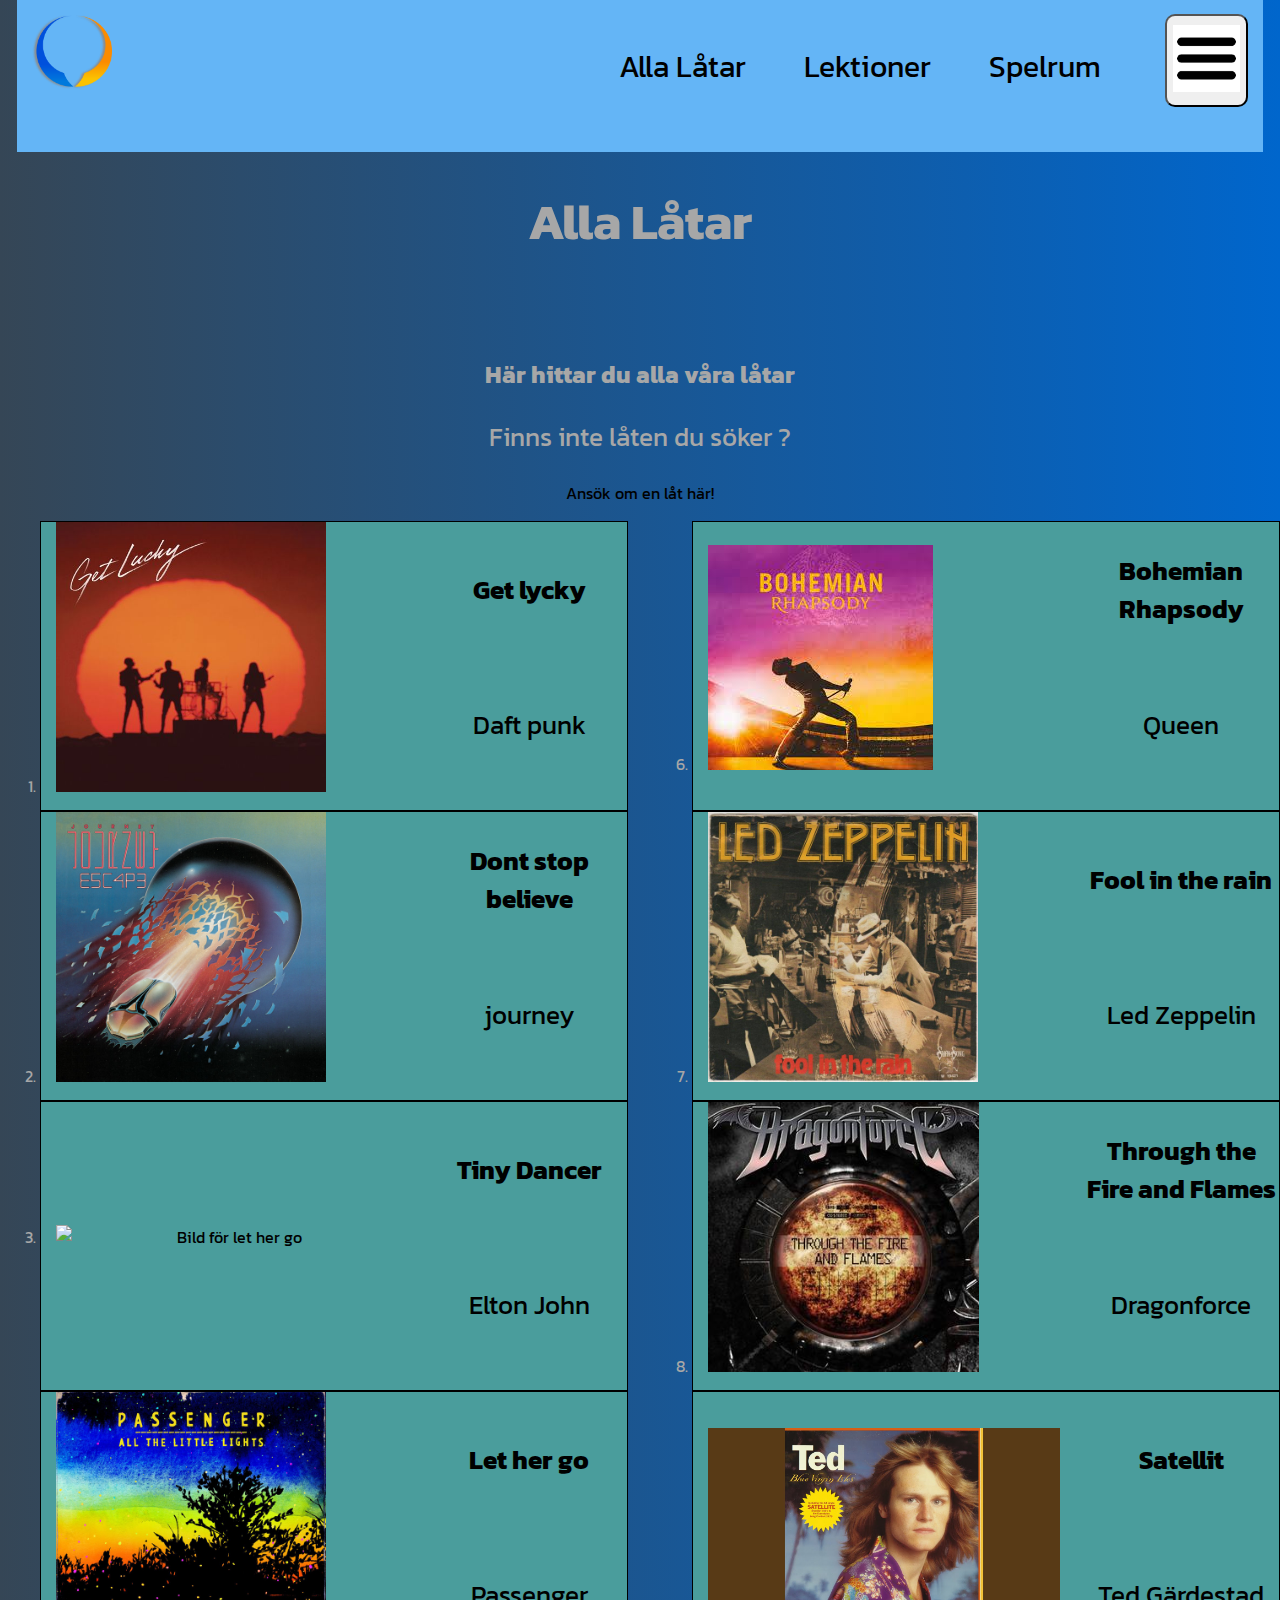
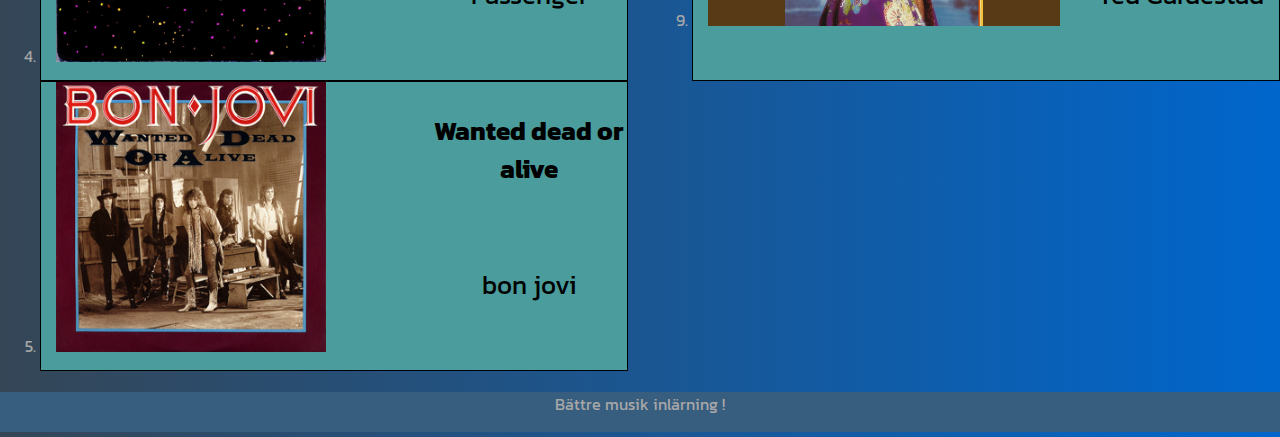
==== commit 882ff0bd: "kommentering" ====
--- a/allaLatar.html
+++ b/allaLatar.html
@@ -1,53 +1,60 @@
-<!DOCTYPE html>
-<html lang="sv">
-    <head>
-        <meta charset="UTF-8">
-        <title>Bättre Musik Inlärning </title>
-        <link rel="stylesheet" href="CSS/styles.css">
-        <script src="JS/script.js"></script>
-        <meta name="viewport" content="width=device-width, initial-scale=1.0">
+<!DOCTYPE html> <!-- För att visa att det är en html sida -->
+<html lang="sv"> <!-- Html inledare och Språk för att visa att det är svenska -->
+    <head> <!-- Head för att visa att det är huvudet på sidan -->
+        <meta charset="UTF-8"> <!-- Meta för att visa att det är UTF-8 kodning -->
+        <title>Alla Latar </title> <!-- Title hjälper SEO och tillgänglighet -->
+        <link rel="stylesheet" href="CSS/styles.css"> <!-- Länk till styles.css för att styla sidan -->
+        <script src="JS/script.js"></script> <!-- Script för att länka till script.js -->
+        <meta name="viewport" content="width=device-width, initial-scale=1.0"> <!-- Meta för att visa att sidan ska vara responsiv och alltid lika bred som användarens slärm -->
     </head>
-    <body id="allaLatarBody">
-        <header>
-            <h1>Alla Låtar</h1>
+    <body id="allaLatarBody"> <!-- Body för att visa att det är kroppen på sidan med ett id för att gör css enklare-->
+        <header> <!-- Header för att visa att det är sidans header -->
+            <h1>Alla Låtar</h1> <!-- H1 för att det är en huvudrubrik -->
         </header>
         <!-- Meny som altid är synlig
         ul är endast synlig på breda skärmar
         -->
-        <nav id="closedMenu">
-            <a href="index.html" id="logo">
-                <img src="IMG/logo.png" alt="Logo">
-            </a>
-            <ul id="navList">
-                <li><a href="allaLatar.html">Alla Låtar</a></li>
-                <li><a href="lektioner.html">Lektioner</a></li>
+        <nav id="closedMenu"> <!-- Nav för att visa att det är en navigationsmeny -->
+            <a href="index.html" id="logo"> <!-- A för att det är en länk -->
+                <img src="IMG/logo.png" alt="Logo">     <!-- Bild för att visa en bild på loggan -->
+            </a> 
+            <ul id="navList"> <!-- Ul för att det är en oordnad lista -->
+                <li><a href="allaLatar.html">Alla Låtar</a></li> <!-- Li för att det är en punkt i listan med en länk -->
+                <li><a href="lektioner.html">Lektioner</a></li> 
                 <li><a href="spelrum.html">Spelrum</a></li>
             </ul>
-            <button type="button" name="openMenu" id="openMenu"><img src="IMG/menu.png" alt="expandera menyn"></button>
+            <button type="button" name="openMenu" id="openMenu"><img src="IMG/menu.png" alt="expandera menyn"></button> <!-- Button för att visa att det är en knapp, har en img inuti som gör att det blir en bild inuti knappen-->
         </nav>
         <!--Meny som expanderar, ej synlig i vanliga fall
         -->
         <div id="fullScreenMenu" >
             <ul>
+                <!-- Tab index -1 eftersom denna menyn ej är synlig 
+                Ändras till 0 ifall menyn öppnas så den blir tabb bar
+
+                Classnamn är inte nödvändigt men underlättar för att kunna sätta tabb index till -1
+                -->
                 <li><a class="hiddenMenuLink" href="index.html" tabindex="-1">Hem</a></li>
-                <li><a class="hiddenMenuLink" class="hittaLat" href="hittaDinNastaLat.html" tabindex="-1">Hitta en Ny Låt !</a></li>
+                <li><a class="hiddenMenuLink hittaLat" href="hittaDinNastaLat.html" tabindex="-1">Hitta en Ny Låt !</a></li>
                 <li><a class="hiddenMenuLink" href="allaLatar.html" tabindex="-1">Alla Låtar</a></li>
                 <li><a class="hiddenMenuLink" href="spelrum.html" tabindex="-1">spelrum</a></li>
-                <li><a class="hiddenMenuLink" href="lektioner.html tabindex="-1">Lektioner</a></li>
+                <li><a class="hiddenMenuLink" href="lektioner.html" tabindex="-1">Lektioner</a></li>
             </ul>
         </div>
         <main id="allaLatar">
             <!-- Section med titel och en ordnard lista som startar på 1-->
-            <section>
-                <h2>Här hittar du alla våra låtar</h2>
-                <p>Finns inte låten du söker ?</p>
-                <a href="formulär.html">Ansök om en låt här!</a>
-                <ol start="1">
-                    <li>
+            <section> <!-- Section för att hålla allt innehåll som hör ihop -->
+                <h2>Här hittar du alla våra låtar</h2> <!-- H2 för att det är en under rubrik -->
+                <p>Finns inte låten du söker ?</p> <!-- P för att det är en paragraf -->
+                <a href="formulär.html">Ansök om en låt här!</a> <!-- A för att det är en länk -->
+                <ol start="1"> <!-- Ol för att det är en ordnad lista som startar på 1-->
+                    <!-- Innehållet för en låt, är identiska för alla låtar så därför kommenteras enbart en-->
+                    <li> <!-- Li för att det är en punkt i listan -->
+                        <!--Länk runtom alllting för att allat ska vara klickbart -->
                         <a href="latSida.html?videoUrl=https%3A%2F%2Fwww.youtube.com%2Fembed%3Fv%3D5NV6Rdv1a3I%26pp%3DygUJZ2V0IGx1Y2t5&namn=get%20lucky&gitarrAckord=IMG%2FchordsGetLuckyGuitar.jpg&pianoAckord=IMG%2FchordsPianoGetLucky.png&trummorAckord=IMG%2FchordsGetLuckyDrums.jpg&artist=Daft%20punk&beskrivning=En%20funk-%20och%20discoproduktion%20av%20den%20franska%20elektroniska%20duon%20Daft%20Punk%2C%20som%20sl%C3%A4pptes%202013.%20L%C3%A5ten%20har%20en%20retrok%C3%A4nsla%20och%20en%20upplyftande%20st%C3%A4mning%2C%20med%20Pharrell%20Williams%20och%20Nile%20Rodgers%20som%20g%C3%A4startister.&audio=Audio%2FgetLuckyAudio.mp3">
-                            <img src="IMG/getLuckyImg.jpeg" alt="get lucky bild">
-                            <h3>Get lycky</h3>
-                            <p>Daft punk</p>
+                            <img src="IMG/getLuckyImg.jpeg" alt="get lucky bild"> <!-- Bild för att visa en bild på låten -->
+                            <h3>Get lycky</h3> <!-- H3 för att det är en rubrik under "Här hittar du alla våra låtar" -->
+                            <p>Daft punk</p> <!-- P för att det är en paragraf -->
                         </a>
                         
                     </li>
@@ -96,7 +103,7 @@
                     </li>
                     <li>
                         <a href="latSida.html?videoUrl=https%3A%2F%2Fwww.youtube.com%2Fembed%2F0jgrCKhxE1s%3Fsi%3DbHRWO50sxVqytHQ-&namn=Through%20the%20Fire%20and%20Flames&gitarrAckord=IMG%2FchordsGuitarThroughFireAndFlames.png&pianoAckord=IMG%2FchordsPianoThroughFireAndFlames.png&trummorAckord=IMG%2FchordsDrumsThroughFireAndFlames.svg&artist=Dragonforce&beskrivning=En%20l%C3%A5t%20av%20det%20brittiska%20power%20metal-bandet%20DragonForce%2C%20fr%C3%A5n%20deras%20album%20%22Inhuman%20Rampage%22%20som%20sl%C3%A4pptes%202006.%20L%C3%A5ten%20%C3%A4r%20k%C3%A4nd%20f%C3%B6r%20sin%20snabba%20tempo%20och%20tekniska%20sv%C3%A5righeter%20p%C3%A5%20gitarr%2C%20och%20betraktas%20som%20en%20av%20de%20sv%C3%A5raste%20l%C3%A5tarna%20att%20spela%20p%C3%A5%20Guitar%20Hero-videospelserien.&audio=Audio%2FthroughFireAndFlames.mp3">
-                            <img src="IMG/letHerGoImg.jpeg" alt="Bild för let her go">
+                            <img src="IMG/throughFireAndFlamesImg.jpeg" alt="Bild för let her go">
                             <h3>Through the Fire and Flames</h3>
                             <p>Dragonforce</p>
                         </a>
@@ -111,8 +118,9 @@
                 </ol>
             </section>
         </main>
-        <footer>
+        <footer> 
+            <!-- Footer för att visa att det är slutet på sidan -->
             Bättre musik inlärning
         </footer>
     </body>
-</html>+</html>
--- a/CSS/styles.css
+++ b/CSS/styles.css
@@ -1,11 +1,6 @@
 @import url('https://fonts.googleapis.com/css2?family=Kanit:ital,wght@0,100;0,200;0,300;0,400;0,500;0,600;0,700;0,800;0,900;1,100;1,200;1,300;1,400;1,500;1,600;1,700;1,800;1,900&display=swap');
 
-/*Berättar var fontent kan laddas ner ifrån, hittar dock ej filen*/
-
-@font-face {
-    font-family: system-ui;
-    src: url(system-ui.woff);
-}
+
 /*Importerar en fonten kanit*/
 
 /* global - mobile*/
@@ -13,626 +8,599 @@
 /*Skapar en grid där standard html elementen ska var, ser även till så att allt hamnar i center
 Gör en fontstack och väljer font-weight
 */
-body{
-    font-family: Kanit,system-ui, sans-serif;
-    font-weight: normal;
-    text-align: center;
-    justify-content:center;
-    text-decoration: none;
-    display:grid;
-    place-items:center;
-    grid-template-rows:
+
+body{ 
+    font-family: Kanit,system-ui, sans-serif; /*fontstack med 3 fonter, ifall en inte fungerar*/
+    font-weight: normal; /* normal font vikt*/
+    text-align: center; /*centrerar texten*/
+    justify-content:center; /*centrerar innehållet*/
+    text-decoration: none; /*tar bort underlinje på länkar*/
+    display:grid; /*gör att allt hamnar i en grid*/
+    place-items:center; /*centrerar allt i griden*/
+    grid-template-rows: 
     150px
     auto
     auto
     50px
-    ;
+    ; /*skapar 4 rader i griden*/
     grid-template-areas: 
     "nav"
     "header"
-    "main";
-    margin:0;
-    background-image:linear-gradient(to right,	#354656,#0066cc);
-    min-height: 100vh;
-    position: relative;
+    "main"
+    "footer"; /*skapar 4 områden i griden*/
+    margin:0; /*tar bort marginaler*/
+    background-image:linear-gradient(to right,	#354656,#0066cc); /*skapar en gradient bakgrund*/
+    min-height: 100vh; /*sätter minsta höjden till 100vh*/
+    color:#a7a7a7; /*sätter textfärgen till grå*/
 }
 /*Ställer in värden för generella element som att sections ska ha border-radius*/
 h1{
-    font-size:2.5rem;
+    font-size:2.5rem; /*sätter storleken på h1*/
 }
 a:link{
-    color:black;
-    text-decoration: underline;
+    color:black; /*sätter färgen på länkar*/
+    text-decoration: none; /*tar bort underlinje på länkar som en besökts*/
+    
 }
 footer::after{
-    content:'!';
+    content:'!'; /*lägger till ett utropstecken efter footern*/
 }
 
 a:visited {
-    color: black;
-  }
+    color: pink ; /*sätter färgen på länkar som är besökta*/  
+}
 a:hover{
-    color:red;
-    text-decoration:underline;
+    color:red; /*sätter röd färg på länkar som hovras över*/
 }
 a:focus {
-    outline: none; 
-    border-bottom: 1Ch solid blue; 
+    border-bottom: 1Ch solid blue; /*sätter en blå bottenlinje på länkar som är fokuserade*/
 }
 nav{
-    grid-area: nav;
+    grid-area: nav; /*placerar nav i nav området*/
 }
 footer{
-    background:#1d2e3d;
-    position: absolute;
-    bottom: 0;
-    width: 100%;
-    height: 2.5rem;  
+    background:#375d7f; /*sätter bakgrundsfärgen på footern*/
+    width: 100%; /*sätter bredden på footern till 100%*/
+    height: 2.5rem;  /*sätter höjden på footern till 2.5rem*/
 }
 button{
-    border-radius:10px;
+    border-radius:10px; /*sätter border-radius på knappar*/
 }
 section{
-    border-radius:5Ex;
+    border-radius:5Ex; /*sätter border-radius på section*/
 }
 table, th, td {
-    border: 1px solid black;
-    border-collapse: collapse;
+    border: 1px solid black; /*sätter en svart border på tabeller, tabellhuvuden och tabellceller*/
+    border-collapse: collapse; /*sätter ihop celler i tabellen*/
   }
 td,th{
-    padding:5px;
+    padding:5px; /*sätter padding på tabellceller och tabellhuvuden*/
 }
 li{
-    padding-bottom:2vh;
+    padding-bottom:2vh; /*sätter padding på listor*/
 }
 
 header>h2{
-    grid-area: header;
+    grid-area: header; /*placerar h2 i header området*/
 }
 header{
-    padding-bottom:5vh;
+    padding-bottom:5vh; /*sätter padding på header*/
 }
 /* Gör att menyn alltid hamnar överst och placerar föremålen på rätt plats */
 #closedMenu{
-    z-index:2;
-    display:flex;
-    width:95vw;
-    height:auto;
-    padding:15px;
+    z-index:2; /*sätter z-index på closedMenu till 2*/
+    display:flex; /*gör att closedMenu är en flexbox*/
+    width:95vw; /*sätter bredden på closedMenu till 95vw*/
+    height:auto; /*sätter höjden på closedMenu till auto*/
+    padding:15px; /*sätter padding på closedMenu*/
 }
 /*Gör att listan är osynlig på små skärmar*/
 #closedMenu ul{
-    display:none;
+    display:none; /*gör att listan är osynlig*/
 }
 /*Gör listan horizontell*/
 #closedMenu ul> li{
-    display: inline-block;
+    display: inline-block; /*gör att listan är horizontell*/
 }
 /*Ställer in storlekar på objekten*/
 #closedMenu  img{
-    max-width:5em;
-    max-height:5em
+    max-width:5em; /*sätter maxbredden på bilder till 5em*/
+    max-height:5em /*sätter maxhöjden på bilder till 5em*/
 }
 #closedMenu button{
-    margin-left:auto;
-    height:7em;
+    margin-left:auto; /*placerar knappen längst till höger*/
+    height:7em; /*sätter höjden på knappen till 7em*/
 }
 #closedMenu:first-child{   
-    padding-left:3vw;
+    padding-left:3vw; /*sätter padding på closedMenu till 3vw*/
 }
 /*Fullskärmsmenyn är över allt annat men under menyn
 Width=0 för att den ej ska synas
 position:fixed; eftersom om använaren scrollar kommer menyn följa med.
 */
 #fullScreenMenu{
-    z-index:1;
-    padding-top:5vh;
-    width: 0;
-    height:100vh;
-    overflow:hidden;
-    position:fixed;
-    background:#64b5f6;
-    top:15vh;
+    z-index:1; /*sätter z-index på fullScreenMenu till 1 för att få den långst upp*/
+    padding-top:5vh; /*sätter padding på fullScreenMenu till 5vh*/
+    width: 0; /*sätter bredden på fullScreenMenu till 0 för att göra den osynlig när den ej är öppen*/
+    height:100vh; /*sätter höjden på fullScreenMenu till 100vh*/
+    overflow:hidden; /*sätter overflow på fullScreenMenu till hidden för att gömma innehållet*/
+    position:fixed; /*sätter position på fullScreenMenu till fixed för att menyn ska vara på samma ställe även om man scrolla*/
+    background:#64b5f6; /*sätter bakgrundsfärgen på fullScreenMenu till #64b5f6*/
+    top:15vh; /*sätter top på fullScreenMenu till 15vh*/
 }
 #fullScreenMenu >ul{
-    list-style-type:none;
-    padding:0;
+    list-style-type:none; /*sätter list-style-type på listan till none för att ta bort punkterna*/
+    padding:0; /*sätter padding på listan till 0*/
 }
 body #fullScreenMenu > ul  li {
-    margin: 10px 0;
+    margin: 10px 0; /*sätter margin på listan till 10px 0*/
 }
 body #fullScreenMenu > ul  li a{
-    font-size:22px;
-}
-/*Nästa låt form*/
-#hittaDinNastaLatForm{
-    width:0;
-    z-index:1;
-    background:white;
-    height:97vh;
-    overflow:hidden;
-    position:absolute;
-    top:3vh;
-    left:50vw;
-    transform: translate(-50%,0);
-}
-/*Nästa låt form*/
+    font-size:22px; /*sätter font-size på länkarna till */
+}
 /*CSS för mobilen, designade först*/
 /*index*/
 #index{
-    grid-area: main;
-    display:grid;
-    grid-template-rows:
+    grid-area: main; /*placerar index i main området*/
+    display:grid; /*gör index till en grid*/
+    grid-template-rows: 
     30vh
     auto
     auto
-    auto;
-    grid-template-columns: 1fr;
-    grid-gap: 2em 0;
+    auto; /*sätter 4 rader i griden*/
+    grid-template-columns: 1fr; /*sätter 1 kolumn i griden*/
+    grid-gap: 2em 0; /*sätter gap i griden*/
     grid-template-areas: 
     "aktuellt "
     "hitta "
     "allaLatar "
     "spelrum"
-    "lektioner ";
-    place-items: center;
+    "lektioner "; /*sätter 5 områden i griden*/
+    place-items: center; /*centrerar innehållet i griden*/
 }
 #index .aktuellt{
-    grid-area: aktuellt;
-    height:100%;
-}
-#index a>#aktuellt1{
-    height:100%;
-}
+    grid-area: aktuellt; /*placerar aktuellt i aktuellt området*/
+    height:100%; /*sätter höjden på aktuellt till 100%*/
+    background:hsl(180, 79%, 24%); /*sätter bakgrundsfärgen på aktuellt*/
+}
+#index >.aktuellt >a> img{
+    background-color: red; /*sätter bakgrundsfärgen på bilden i aktuellt till röd*/
+    max-height:80%;  /*sätter maxhöjden på bilden i aktuellt till 80%*/
+    max-width:80%; /*sätter maxbredden på bilden i aktuellt till 80%*/
+    border-radius:5%; /*sätter border-radius på bilden i aktuellt till 5%*/
+}
+
 #index> .hittaDinNastaLat{
-    grid-area: hitta;
-    padding:1em 0.5em 1em 0.5em;
-    border-radius: 10px;
-    background:hsl(180, 79%, 24%);
+    grid-area: hitta; /*placerar hitta i hitta området*/
+    padding:1em 0.5em 1em 0.5em; /*sätter padding på hitta*/
+    border-radius: 10px; /*sätter border-radius på hitta till 10px*/
+    background:hsl(180, 79%, 24%); /*sätter bakgrundsfärgen på hitta*/
 }
 /*Använder max-height för att bevara aspec ration på orginal bilden*/
 #index> a img{
-max-height:20ch;
-max-width:30ch
+max-height:20ch; /*sätter maxhöjden på bilden till 20ch*/
+max-width:30ch /*sätter maxbredden på bilden till 30ch*/
 }
 #index> .allaLatar{
-    grid-area: allaLatar;
-    padding:1em 0.5em 1em 0.5em;
-    border-radius: 10px;
-    background:hsl(180, 79%, 24%);
+    grid-area: allaLatar; /*placerar allaLatar i allaLatar området*/
+    padding:1em 0.5em 1em 0.5em; /*sätter padding på allaLatar*/
+    border-radius: 10px; /*sätter border-radius på allaLatar till 10px*/
+    background:hsl(180, 79%, 24%); /*sätter bakgrundsfärgen på allaLatar*/
 }
 #index> .spelrum{
-    grid-area: spelrum;
-    padding:1em 0.5em 1em 0.5em;
-    border-radius: 10px;
-    background:hsl(180, 79%, 24%);
+    grid-area: spelrum; /*placerar spelrum i spelrum området*/
+    padding:1em 0.5em 1em 0.5em; /*sätter padding på spelrum*/
+    border-radius: 10px;   /*sätter border-radius på spelrum till 10px*/
+    background:hsl(180, 79%, 24%); /*sätter bakgrundsfärgen på spelrum*/
 }
 #index> .lektioner{
-    grid-area: lektioner;
-    padding:1em 0.5em 1em 0.5em;
-    border: 1px salmon solid;
-    border-radius: 10px;
+    grid-area: lektioner; /*placerar lektioner i lektioner området*/
+    padding:1em 0.5em 1em 0.5em; /*sätter padding på lektioner*/
+    border: 1px salmon solid; /*sätter en border på lektioner*/
+    border-radius: 10px; /*sätter border-radius på lektioner till 10px*/
 }
 #index .lektioner button{
-    background:#ffe0c8;
-}
-#index >.aktuellt >a> div{
-    background-color: red;
-    width:17em;
-    height:100%;
-    /*../ används eftersom den automatiskt kommer leta i /CSS därför måste vi gör så för att gå ut ett steg*/
-    background-image:url('../IMG/getLuckyImg.jpeg');
-    background-repeat: no-repeat;
-    /*Bakgrounden tar upp 100%x100% av diven*/
-    background-size: 100% 100%;
-    border-radius:5%;
-}
-#index >.aktuellt >a> #aktuellt1> h2{
-    background:#4a9d9c;
-}
+    background:#ffe0c8; /*sätter bakgrundsfärgen på knapparna i lektioner till #ffe0c8*/
+}
+
 #index  #flexContainer{
     /*Använder en flexContainer och flex för att enkelt kunna ändra orientation när man går till desktop*/
-    background: hsl(180, 79%, 24%);
-    display:flex;
-    flex-direction: column;
-    justify-content: center;
-    align-items: center;
-    gap:10px;
-    width:100%;
+    background: hsl(180, 79%, 24%); /*sätter bakgrundsfärgen på flexContainer till hsl(180, 79%, 24%)*/
+    display:flex; /*gör flexContainer till en flexbox*/
+    flex-direction: column; /*sätter flex-direction på flexContainer till column*/
+    justify-content: center; /*centrerar innehållet i flexContainer*/
+    align-items: center; /*centrerar innehållet i flexContainer*/
+    gap:10px; /*sätter gap i flexContainer till 10px*/
+    width:100%; /*sätter bredden på flexContainer till 100%*/
 }
 #index  #flexContainer > button{
-    width:25%;
-    width:15em;
-    height:7em;
-    padding:0;
-    margin: 0 auto 0 auto;
+    width:25%; /*sätter bredden på knapparna i flexContainer till 25%*/
+    width:15em; /*sätter bredden på knapparna i flexContainer till 15em*/
+    height:7em; /*sätter höjden på knapparna i flexContainer till 7em*/
+    padding:0; /*sätter padding på knapparna i flexContainer till 0*/
+    margin: 0 auto 0 auto; /*centrerar knapparna i flexContainer*/
 }
 #index > .lektioner{
-    width:70%;
-    background:hsl(180, 79%, 24%);
+    width:70%; /*sätter bredden på lektioner till 70%*/
+    background:hsl(180, 79%, 24%); /*sätter bakgrundsfärgen på lektioner*/
 }
 #index > .lektioner >h2{
-    padding-right:100%;
-    padding-bottom:5%;
+    padding-right:100%; /*sätter padding-right på h2 i lektioner till 100%*/
+    padding-bottom:5%; /*sätter padding-bottom på h2 i lektioner till 5%*/
 }
 
 /*index*/
 /*Lektioner.html*/
 #lektioner{
-    display:flex;
-    flex-direction: column;
-    justify-content: center;
-    align-items: center;
+    display:flex; /*gör lektioner till en flexbox*/
+    flex-direction: column; /*sätter flex-direction på lektioner till column*/
+    justify-content: center; /*centrerar innehållet i lektioner*/
+    align-items: center; /*centrerar innehållet i lektioner*/
 }
 #lektioner ul{
-    padding:0;
+    padding:0; /*sätter padding på listan till 0*/
 }
 #lektioner ul li{
-    overflow:hidden;
-    padding: 15px;
-    padding-top: 0;
-    width:50vw;
-    height:10vh;
+    overflow:hidden; /*gör att listan inte överlappar*/
+    padding: 15px; /*sätter padding på listan till 15px*/
+    padding-top: 0; /*sätter padding-top på listan till 0*/
+    width:50vw; /*sätter bredden på listan till 50vw*/
+    height:10vh; /*sätter höjden på listan till 10vh*/
 
 }
 /*Återigen använder flex för att enklare byta mellan bred och smal skärm*/
 #lektioner .flexContainerLektioner{
-    display: flex;
-    justify-content: center;
+    display: flex; /*gör flexContainerLektioner till en flexbox*/
+    justify-content: center; /*centrerar innehållet i flexContainerLektioner*/
 }
 #lektioner > section  > img{
     /*avnänder vieport relativa mått enheter på viktiga bilder eftersom dem skalar bra*/
-    max-height:35vh;
-    min-width:50vw;
-    max-width:55vw;
+    max-height:35vh; /*sätter maxhöjden på bilder till 35vh*/
+    min-width:50vw; /*sätter minbredden på bilder till 50vw*/
+    max-width:55vw; /*sätter maxbredden på bilder till 55vw*/
 }
 #lektioner h2 ~ dl > dt{
-    border:1px solid black;
+    border:1px solid black; /*sätter en border på dt efter h2*/
 }
 #lektioner > section noscript img{
-    max-height:35vh;
-    max-width:55vw;
+    max-height:35vh; /*sätter maxhöjden på bilder till 35vh*/
+    max-width:55vw; /*sätter maxbredden på bilder till 55vw*/
 }
 #lektioner >ul> li> button{
-    width:100%;
-    height:100%;      
+    width:100%; /*sätter bredden på knapparna till 100%*/
+    height:100%;      /*sätter höjden på knapparna till 100%*/ 
 }
 #lektioner >ul> li> button >img{
     /*BIlden ska enbart vara synlig på desktop*/
-    display:none;
+    display:none; /*gör att bilden är osynlig*/
 }
 #lektioner  >ul>li>#gitarrLektioner{
-    background:#FF3D3D;
+    background:#FF3D3D; /*sätter bakgrundsfärgen på gitarrLektioner till #FF3D3D*/
 }
 #lektioner>ul>li button{
-    background:hsl(180, 79%, 24%);
-}
+    background:hsl(180, 79%, 24%); /*sätter bakgrundsfärgen på knapparna till hsl(180, 79%, 24%)*/
+}
+#lektioner article{
+    background:#495f89; /*sätter bakgrundsfärgen på article till #495f89*/
+}
+#lektioner dl dt{
+    background:#218f6c; /*sätter bakgrundsfärgen på dt till #218f6c*/
+}
+
 
 /*Lektioner.html*/
 /*Hittadin nästa låt*/
 
 #hittaDinNastaLat section{
-    padding:30px;
-    padding-bottom:4rem;
-    margin-top:40px;
-    background:hsl(180, 79%, 24%);
+    padding:30px; /*sätter padding på section till 30px*/
+    padding-bottom:4rem; /*sätter padding-bottom på section till 4rem*/
+    margin-top:40px; /*sätter margin-top på section till 40px*/
+    background:hsl(180, 79%, 24%); /*sätter bakgrundsfärgen på section till hsl(180, 79%, 24%)*/
     /*Height auto får automatiskt med allt innehål så det ej rymmerut, försvinner eller överlappar*/
-    height:auto;
-    overflow:hidden;
-}
-#hittaDinNastaLat ol{
-    padding:0;
+    height:auto; /*sätter höjden på section till auto*/
+    overflow:hidden; /*sätter overflow på section till hidden*/
+}
+#hittaDinNastaLat ul{
+    padding:0; /*sätter padding på listan till 0*/
 }
 #hittaDinNastaLat label{
-    padding:10% 30% 10% 30%;
+    padding:10% 30% 10% 30%; /*sätter padding på label till 10% 30% 10% 30%*/
 }
 #hittaDinNastaLat #quiz{
-    position:absolute;
-    width:90vw;
-    height:auto;
-    background:white;
+    position:absolute; /*sätter position på quiz till absolute*/
+    width:90vw; /*sätter bredden på quiz till 90vw*/
+    height:auto; /*sätter höjden på quiz till auto*/
+    background:white; /*sätter bakgrundsfärgen på quiz till vit*/
     /*Viktigt att denna kommer överst*/
-    z-index:1;
-    left:0;
-    overflow:hidden;
+    z-index:1; /*sätter z-index på quiz till 1*/
+    left:0; /*sätter left på quiz till 0*/
+    overflow:hidden; /*sätter overflow på quiz till hidden*/
     /*denna har möjligheten att bli 0*/
-    min-width:0;
+    min-width:0; /*sätter minbredden på quiz till 0*/
     /*Positionerar i mitten genom gå 50% av sidan och ta bart 50% av sin egen storlek*/
-    left:50%;
-    transform:translate(-50%,0)
-}
-#hittaDinNastaLat ol li{
-    overflow:hidden;
-    background:hsl(180, 79%, 24%);
-    padding-bottom:4rem;
-    padding-top:4rem;
-    margin-bottom:3rem;
-    border-radius:5px;
+    left:50%; /*sätter left på quiz till 50%*/
+    transform:translate(-50%,0); /*sätter transform på quiz till translate(-50%,0)*/
+}
+#hittaDinNastaLat ul li{
+    overflow:hidden; /*gör att listan inte överlappar*/
+    background:hsl(180, 79%, 24%); /*sätter bakgrundsfärgen på listan till hsl(180, 79%, 24%)*/
+    padding-bottom:4rem; /*sätter padding-bottom på listan till 4rem*/
+    padding-top:4rem; /*sätter padding-top på listan till 4rem*/
+    margin-bottom:3rem; /*sätter margin-bottom på listan till 3rem*/
+    border-radius:5px; /*sätter border-radius på listan till 5px*/
 }
 #hittaDinNastaLat fieldset{
-    border-radius:5px;
+    border-radius:5px; /*sätter border-radius på fieldset till 5px*/
 }
 #hittaDinNastaLat section img{
-    max-width:12em;
-    max-height:12em;
+    max-width:12em; /*sätter maxbredden på bilder till 12em*/
+    max-height:12em; /*sätter maxhöjden på bilder till 12em*/
 }
 #hittaDinNastaLat section h2{
-    margin-top:0;
+    margin-top:0; /*sätter margin-top på h2 till 0*/
 }
 #hittaDinNastaLat #submitButton{
-    padding:1em;
+    padding:1em; /*sätter padding på submitButton till 1em*/
 }
 #hittaDinNastaLat #songContainer section{
-    border-radius:5px;
+    border-radius:5px; /*sätter border-radius på songContainer till 5px*/
+}
+
+#hittaDinNastaLat table tr:nth-child(odd){
+    background:green; /*sätter bakgrundsfärgen på udda rader i tabellen till grön*/
 }
 /*Dessa ska ej vara synliga på mobile*/
 #hittaDinNastaLat #songContainer,#songContainer2,#songContainer3,#nivåTable{
-    display:none;
+    display:none; /*gör att songContainer, songContainer2, songContainer3 och nivåTable är osynliga*/
 }
 #hittaDinNastaLat >.wideClass{
-    display:none;
+    display:none; /*gör att wideClass är osynlig*/
 }
 /*Centrerar tabellen*/
 #hittaDinNastaLat table{
-    margin:0 auto 0 auto;
+    margin:0 auto 0 auto; /*centrerar tabellen*/
 }
 
 /*Hittadin nästa låt*/
 /*allalåtar.html*/
 
 #allaLatar section ol li a{
-    display:grid;
-    grid-template-columns: 20% 30%;
-    grid-template-rows: 1fr 1fr;
-    grid-template-areas: 
+    display:grid; /*gör att a är en grid*/
+    grid-template-columns: 20% 30%; /*sätter 2 kolumner i griden*/
+    grid-template-rows: 1fr 1fr; /*sätter 2 rader i griden*/
+    grid-template-areas:
     "img title"
     "img artist";
-    align-items: center;
+    align-items: center; /*centrerar innehållet i griden*/
     /*Lika mellan rum överallt */
-    justify-content: space-evenly;
+    justify-content: space-evenly; /*sätter justify-content på griden till space-evenly*/
 }
 #allaLatar section ol li{
-    border:1px solid black;
-    background: #4a9d9c;
+    border:1px solid black; /*sätter en border på listan*/
+    background: #4a9d9c; /*sätter bakgrundsfärgen på listan till #4a9d9c*/
 }
 #allaLatar section ol li img{
-    grid-area: img;
-    max-width:100%;
-    max-height:100%;   
+    grid-area: img; /*placerar img i img området*/
+    max-width:100%; /*sätter maxbredden på bilder till 100%*/
+    max-height:100%; /*sätter maxhöjden på bilder till 100%*/
 }
 #allaLatar section ol li h3{
-    grid-area: title;
-    margin:0;
+    grid-area: title; /*placerar title i title området*/
+    margin:0; /*sätter margin på title till 0*/
 }
 #allaLatar section ol li p{
-    grid-area: artist;
-    margin:0;
+    grid-area: artist; /*placerar artist i artist området*/
+    margin:0; /*sätter margin på artist till 0*/
 }
 
 /*ALLA LÅTAR*/
 /*Latsida.html*/
 
 #latSida button img{
-    max-width:5em;
-    max-height:5em;
+    max-width:5em; /*sätter maxbredden på bilder till 5em*/
+    max-height:5em; /*sätter maxhöjden på bilder till 5em*/
     /*Eftersom bilden ligger på knappen krävs denna för att knappens value ska gå att få*/
-    pointer-events: none;
+    pointer-events: none; /*sätter pointer-events på bilder till none*/
 }
 #latSida #ackord{
     /*Max width 97 och ej 100 för att undvika sidoscroll*/
-    max-width:97vw;
+    max-width:97vw; /*sätter maxbredden på ackord till 97vw*/
 }
 #latSida #info{
-    background:grey;
-    padding-bottom:3em;
+    background:rgb(81, 38, 38); /*sätter bakgrundsfärgen på info till rgb(81, 38, 38)*/
+    padding-bottom:3em; /*sätter padding-bottom på info till 3em*/
 }
 
 /*Latsida*/
 /*Spelrum*/
 
 #spelrum section button{
-    background:rgb(175, 255, 255);;
+    background:rgb(175, 255, 255); /*sätter bakgrundsfärgen på knapparna till rgb(175, 255, 255)*/
 }
 #spelrum section:first-of-type{
-    border:2px solid black;
-    overflow:hidden;
-    margin:0 auto 0 auto;
+    border:2px solid black; /*sätter en border på första section*/
+    overflow:hidden; /*sätter overflow på första section till hidden*/
+    margin:0 auto 0 auto; /*centrerar första section*/
 }
 #spelrum section:nth-of-type(2){
-    border:2px solid black;
-    margin-top:10vh;
-    width:40vw;
-    margin:10vh auto 0 auto;
+    border:2px solid black; /*sätter en border på andra section*/
+    margin-top:10vh; /*sätter margin-top på andra section till 10vh*/
+    width:50vw; /*sätter bredden på andra section till 50vw*/
+    margin:10vh auto 0 auto; /*centrerar andra section*/
 }
 #spelrum>section:first-of-type > div{
-    background:hsl(180, 79%, 24%);
-    display:flex;
-    flex-direction:row;
-    text-align:center;
-    justify-content:center;
-    width:50vw;
-    margin-left:auto;
-    margin-right:auto;
-}
-#spelrum>section:first-of-type>img{
-    max-width:60vw;
+    background:hsl(180, 79%, 24%); /*sätter bakgrundsfärgen på div till hsl(180, 79%, 24%)*/
+    display:flex; /*gör div till en flexbox*/
+    flex-direction:row; /*sätter flex-direction på div till row*/
+    text-align:center; /*centrerar texten i div*/
+    justify-content:center; /*centrerar innehållet i div*/
+    width:50vw; /*sätter bredden på div till 50vw*/
+    margin-left:auto; /*placerar div längst till vänster*/
+    margin-right:auto;  /*placerar div längst till höger*/
+}
+#spelrum>section:first-of-type> figure >img{
+    max-width:60vw; /*sätter maxbredden på bilder till 60vw*/
 }
 #spelrum>section:first-of-type>div img{
-    max-width:10vw;
-    max-height:10vw;
+    max-width:10vw; /*sätter maxbredden på bilder till 10vw*/
+    max-height:10vw; /*sätter maxhöjden på bilder till 10vw*/
 }
 #spelrum>section:nth-of-type(2) img{
-    max-width:50vw;
+    max-width:50vw; /*sätter maxbredden på bilder till 50vw*/
 }
 #spelrum label{
-    display:inline-block;
-    width:100px;
+    width:100px; /*sätter bredden på label till 100px*/
 }
 /*simpel css animation/transition för att förstora ackord bilden*/
 #ackordImg{
-    overflow: hidden; 
-    cursor: pointer; 
-    transition: transform 0.5s ease; 
+    overflow: hidden; /*sätter overflow på ackordImg till hidden*/
+    cursor: pointer; /*sätter cursor på ackordImg till pointer*/
+    transition: transform 0.5s ease; /*sätter transition på ackordImg till transform 0.5s ease*/
 }
 #ackordImg.expanded {
-    transform: scale(2); 
+    transform: scale(2);  /*sätter transform på ackordImg till dubbla scalan*/
 }
 
 /*Spelrum*/
 /*Formulär*/
 
 #formSong form label,input{
-    display:block;
+    display:block; /*gör att label och input är block*/
 }
 #formSong form label{
-    margin-bottom:2vh;
+    margin-bottom:2vh; /*sätter margin-bottom på label till 2vh*/
 }
 #formSong form label>input{
-margin:0 auto 0 auto;
+margin:0 auto 0 auto; /*centrerar input*/
 }
 #formSong form input[type='submit']{
-margin:0 auto 0 auto;
+margin:0 auto 0 auto; /*centrerar submit*/
 }
 #formSong form input[type='number']:in-range{
-    background: green;
+    background: green; /*sätter bakgrundsfärgen på number till grön*/
 }
 
 #formSong form input[type='number']:out-of-range{
-    background: red;
+    background: red; /*sätter bakgrundsfärgen på number till röd*/
 }
 label p{
-    display:none;
+    display:none; /*gör att p är osynlig*/
 }
 input:checked ~ p{
-    display: block;
+    display: block; /*gör att p är block*/
 }
 /*Formulär*/
 /*DESKTOP*/
 /*CSS som verkar när skärmen är 600px eller mer*/
 @media only screen and (min-width:600px){
 h1{
-    font-size:50px;
+    font-size:50px; /*sätter font-size på h1 till 50px*/
 }
 #closedMenu{
-    background:#64b5f6;
-    height:auto;
-    padding:15px;
+    background:#64b5f6; /*sätter bakgrundsfärgen på closedMenu till #64b5f6*/
 }
 /*Ger listan en display så att den syns och ställer in attrubuter*/
 #closedMenu ul{
-    display:block;
-    margin-left:auto;
-    padding-right:5vw;
-    font-size:30px;
+    display:block; /*gör att listan är synlig*/
+    margin-left:auto; /*placerar listan längst till vänster*/
+    padding-right:5vw; /*sätter padding-right på listan till 5vw*/
+    font-size:30px; /*sätter font-size på listan till 30px*/
 }
 #closedMenu>ul>li{
-    padding-left:4vw;
+    padding-left:4vw; /*sätter padding-left på listan till 4vw*/
 }
 #closedMenu button{
-    margin:0;
+    margin:0; /*sätter margin på knappen till 0*/
 }
 /*Ändrar griden till en 3 spalts layout så att dem i mitten hamnar på det horizontella planet*/
 #index{
-    display:grid;
-    grid-template-columns: 1fr 2fr 1fr;
-    grid-template-rows:2fr 1fr 1fr;
-    grid-template-areas:
+    grid-template-columns: 1fr 2fr 1fr; /*sätter 3 kolumner i griden*/
+    grid-template-rows:2fr 1fr 1fr; /*sätter 3 rader i griden*/
+    grid-template-areas: 
     "aktuellt aktuellt aktuellt"
     "alla hitta spelrum"
-    "lektioner lektioner lektioner"
-    ;
-    grid-row-gap:10vh;
+    "lektioner lektioner lektioner"; /*sätter 3 områden i griden*/
+    grid-row-gap:10vh; /*sätter grid-row-gap till 10vh*/
 }
 #index .hittaDinNastaLat{
-    grid-area:hitta;
-    width:80%;
-    height:100%
+    width:80%; /*sätter bredden på hittaDinNastaLat till 80%*/
+    height:100% /*sätter höjden på hittaDinNastaLat till 100%*/
 }
 #index .allaLatar{
-    grid-area:alla;
-    width:85%;
-    height:90%;
+    grid-area:alla; /*placerar allaLatar i alla området*/
+    width:85%; /*sätter bredden på allaLatar till 85%*/
+    height:90%; /*sätter höjden på allaLatar till 90%*/
 }   
 #index .allaLatar img{
-    width:100%;
+    width:100%; /*sätter bredden på bilder till 100%*/
 }   
 #index .spelrum{
-    grid-area:spelrum;
-    width:85%;
-    height:90%
+    width:85%; /*sätter bredden på spelrum till 85%*/
+    height:90%; /*sätter höjden på spelrum till 90%*/
 }
 #index .spelrum img{
-    width:100%
+    width:100%; /*sätter bredden på bilder till 100%*/
 }
 #index .aktuellt {
-    grid-area:aktuellt;
-    justify-content:center;
-    width:50vw;
-    height:100%;
-}
-#index >.aktuellt >a>#aktuellt1{
-    width:100%;
-    background-image:url(../IMG/getLuckyImg.jpeg);
-    background-repeat: no-repeat;
-    background-size:100% 100%;
+    justify-content:center; /*centrerar innehållet i aktuellt*/
+    width:50vw; /*sätter bredden på aktuellt till 50vw*/
+    box-shadow: rgba(0, 0, 0, 0.35) 0px 5px 15px; /*sätter en box-shadow på aktuellt*/
+}
+#index >.aktuellt >a> img{
+    width:100%; /*sätter bredden på bilder till 100%*/
+    background-image:url(../IMG/getLuckyImg.jpeg); /*sätter bakgrundsbilden på bilder till getLuckyImg.jpeg*/
+    background-repeat: no-repeat; /*sätter background-repeat på bilder till no-repeat*/
+    background-size:100% 100%; /*sätter background-size på bilder till 100% 100%*/
 }
 #index .lektioner{
-    grid-area:lektioner;
-    width:70%;
-    height:60%;
-    overflow:hidden;
-    display:flex;
-    flex-direction:column;
-    align-items:center;
-    justify-content:right;
+    width:70%; /*sätter bredden på lektioner till 70%*/
+    height:60%; /*sätter höjden på lektioner till 60%*/
+    overflow:hidden; /*sätter overflow på lektioner till hidden*/
+    display:flex; /*gör lektioner till en flexbox*/
+    flex-direction:column; /*sätter flex-direction på lektioner till column*/
+    align-items:center; /*centrerar innehållet i lektioner*/
+    justify-content:right; /*placerar innehållet till höger i lektioner*/
 }
 #index .lektioner >#flexContainer{
     /*Ändrar riktningen på flex för att passa en bredare skärm*/
-    flex-direction:row;
-    width:100%;
-    gap:2vw;
+    flex-direction:row; /*sätter flex-direction på flexContainer till row*/
+    gap:2vw; /*sätter gap i flexContainer till 2vw*/
 }
 #index .lektioner > h2{
-    padding:0;
-    padding-right:80%;
+    padding:0; /*sätter padding på h2 till 0*/
+    padding-right:80%; /*sätter padding-right på h2 till 80%*/
 }
 #index .lektioner > #flexContainer > button{
-    width:50%;
+    width:50%; /*sätter bredden på knapparna till 50%*/
 }
 /*index*/
 /*hittaDinNastaLat*/
 
 #hittaDinNastaLat >#quiz{
     /*EFter som vi har mer plats på daesktop behövs inte frågan om svårhetsgrad så dräför tas den bort med en display:none*/
-    width:50%;
-    left:50%;
-    transform:translate(-50%,0);
-    display:none;
+    display:none; /*gör att quiz är osynlig*/
 }
 #hittaDinNastaLat #songContainer,#songContainer2,#songContainer3,#nivåTable{
     /*Ändrar riktningen på flex för att passa en bredare skärm*/
-   display:flex;
-   flex-direction:row;
-   gap:5vw;
+   display:flex; /*gör songContainer, songContainer2, songContainer3 och nivåTable till en flexbox*/
+   flex-direction:row; /*sätter flex-direction på songContainer, songContainer2, songContainer3 och nivåTable till row*/ 
+   gap:5vw;     /*sätter gap på songContainer, songContainer2, songContainer3 och nivåTable till 5vw*/
 }
 #hittaDinNastaLat div a{
-    width:28vw;
-    height:auto;
+    width:28vw; /*sätter bredden på a till 28vw*/
+    height:auto; /*sätter höjden på a till auto*/
 }
 #hittaDinNastaLat table{
-    font-size:2.5vw;
-}
-#hittaDinNastaLat table tr:nth-child(odd){
-    background:red;
+    font-size:2.5vw; /*sätter font-size på tabellen till 2.5vw*/
 }
 #hittaDinNastaLat >.wideClass{
     /*Osynlig på mobile så behövs sättas en display*/
-    display:block;
-    background:#1d2e3d;
-    width:auto;
-    padding:5px;
-    margin-bottom:0;
-    margin-top:10vh;
+    display:block; /*gör att wideClass är block*/
+    background:#385975;     /*sätter bakgrundsfärgen på wideClass till #385975*/
+    width:auto; /*sätter bredden på wideClass till auto*/
+    padding:5px; /*sätter padding på wideClass till 5px*/
+    margin-bottom:0; /*sätter margin-bottom på wideClass till 0*/
+    margin-top:10vh; /*sätter margin-top på wideClass till 10vh*/
 }
 
 /*HittaDInNAstaLAt*/
@@ -640,50 +608,51 @@
 
 #lektioner ul li{
     /*Ta bort tecknet från listan*/
-    display: inline-block;
-    width:25vw;
+    display: inline-block; /*gör att listan är horizontell*/
+    width:25vw; /*sätter bredden på listan till 25vw*/
 }
 #lektioner >ul >li >button >img{
-    display:block;
-    max-height:100%;
-    margin-left:35%;
-    pointer-events: none;
-}
+    display:block; /*gör att bilden är block*/
+    max-height:100%; /*sätter maxhöjden på bilder till 100%*/
+    margin-left:35%; /*sätter margin-left på bilder till 35%*/
+    pointer-events: none; /*sätter pointer-events på bilder till none*/
+}
+
 
 /*Lektioner*/
 /*Spelrum*/
 
 /*Gör bilderna mindre eftersom vw blir väldigt mycket större*/
 #spelrum section:first-of-type img{
-    max-width:30vw;
+    max-width:30vw; /*sätter maxbredden på bilder till 30vw*/
 }
 #spelrum section:first-of-type div button:first-child{
-    margin-right:auto;
+    margin-right:auto; /*placerar knappen längst till höger*/
 }
 #spelrum section:first-of-type div button img{
-    max-width:5vw;
+    max-width:5vw; /*sätter maxbredden på bilder till 5vw*/
 }
 #spelrum section:first-of-type div p{
-    margin-right:auto;
-    font-size:3vw;
+    margin-right:auto; /*placerar texten längst till höger*/
+    font-size:3vw; /*sätter font-size på p till 3vw*/
 }
 #spelrum section:first-of-type div{
-    max-width:35vw;
+    max-width:35vw; /*sätter maxbredden på div till 35vw*/
 }
 #spelrum{
     /*Ändrar riktningen på flex för att passa en bredare skärm*/
-    display:flex;
-    flex-direction:row;
-    gap:5vw;
+    display:flex; /*gör spelrum till en flexbox*/
+    flex-direction:row; /*sätter flex-direction på spelrum till row*/
+    gap:5vw; /*sätter gap i spelrum till 5vw*/
 }
 #spelrum section:nth-of-type(2) img{
-    max-width:30vw;
+    max-width:30vw; /*sätter maxbredden på bilder till 30vw*/
 }
 #spelrum section:nth-of-type(2){
-    margin:0 auto 0 auto;
-    display:flex;
-    flex-direction:column;
-    align-items:center;
+    margin:0 auto 0 auto; /*centrerar andra section*/
+    display:flex; /*gör andra section till en flexbox*/
+    flex-direction:column; /*sätter flex-direction på andra section till column*/
+    align-items:center; /*centrerar innehållet i andra section*/
 }
 
 /*Spelrum*/
@@ -691,56 +660,56 @@
 
 /*Gör en ny grid för att passa en större skräm, 2 spalt istället för 1 spalt*/
 #latSida{
-    display:grid;
-    grid-template-columns:1fr 1fr;
-    grid-template-rows:auto 1fr;
-    grid-column-gap:5vw;
-    grid-template-areas:
+    display:grid; /*gör latSida till en grid*/
+    grid-template-columns:1fr 1fr; /*sätter 2 kolumner i griden*/
+    grid-template-rows:auto 1fr; /*sätter 2 rader i griden*/
+    grid-column-gap:5vw; /*sätter grid-column-gap till 5vw*/
+    grid-template-areas: 
     "media info"
-    "ackord ackord";
+    "ackord ackord"; /*sätter 4 områden i griden*/
 }
 #latSida> #info{
-    grid-area:info;
+    grid-area:info; /*placerar info i info området*/
 }
 #latSida> #media{
-    grid-area:media;
+    grid-area:media; /*placerar media i media området*/
 }
 #latSida>#ackordLatSida{
-    grid-area:ackord;
-    display:flex;
-    flex-direction:column;
-    height: auto;
+    grid-area:ackord; /*placerar ackord i ackord området*/
+    display:flex; /*gör ackordLatSida till en flexbox*/
+    flex-direction:column; /*sätter flex-direction på ackordLatSida till column*/
+    height: auto; /*sätter höjden på ackordLatSida till auto*/
 }
 #latSida>#ackordLatSida button{
-    width:20vw;
-    background:rgb(74, 157, 156);
-}
-#latSida>#ackordLatSida button:nth-of-type(2){
-    background:red ;
+    width:20vw; /*sätter bredden på knapparna till 20vw*/
+    background:rgb(74, 157, 156); /*sätter bakgrundsfärgen på knapparna till rgb(74, 157, 156)*/
+}
+#latSida>#ackordLatSida button:nth-of-type(1){
+    background:red ; /*sätter bakgrundsfärgen på första knappen till röd*/
 }
 /*LATSIDA*/
 /*allalåtar*/
 
 #allaLatar ol{
     /*Delar upp listan i två kolumner*/
-    column-count:2;
-    column-width:auto;
-    column-gap:5vw;
+    column-count:2; /*sätter column-count på listan till 2*/
+    column-width:auto; /*sätter column-width på listan till auto*/
+    column-gap:5vw; /*sätter column-gap på listan till 5vw*/
 }
 #allaLatar ol li{
-    height:30vh;
+    height:30vh; /*sätter höjden på listan till 30vh*/
     /*Ser till att en item i columen inte är på två rader*/
-    break-inside: avoid-column
+    break-inside: avoid-column; /*sätter break-inside på listan till avoid-column*/
 }
 #allaLatar ol li a{
-    height:100%;
+    height:100%; /*sätter höjden på a till 100%*/
     /*FIck inte till en högre specificitet så tvingades därför använda !important*/
-    grid-template-columns:2fr 1fr !important; 
+    grid-template-columns:2fr 1fr !important;  /*sätter 2 kolumner i griden*/
 }
 #allaLatar ol li a img{
-    max-width:90%;
-    margin-left:15px;
+    max-width:90%; /*sätter maxbredden på bilder till 90%*/
+    margin-left:15px; /*sätter margin-left på bilder till 15px*/
 }
 #allaLatar p,h3{
-    font-size:2vw;
+    font-size:2vw; /*sätter font-size på p och h3 till 2vw*/
 }}